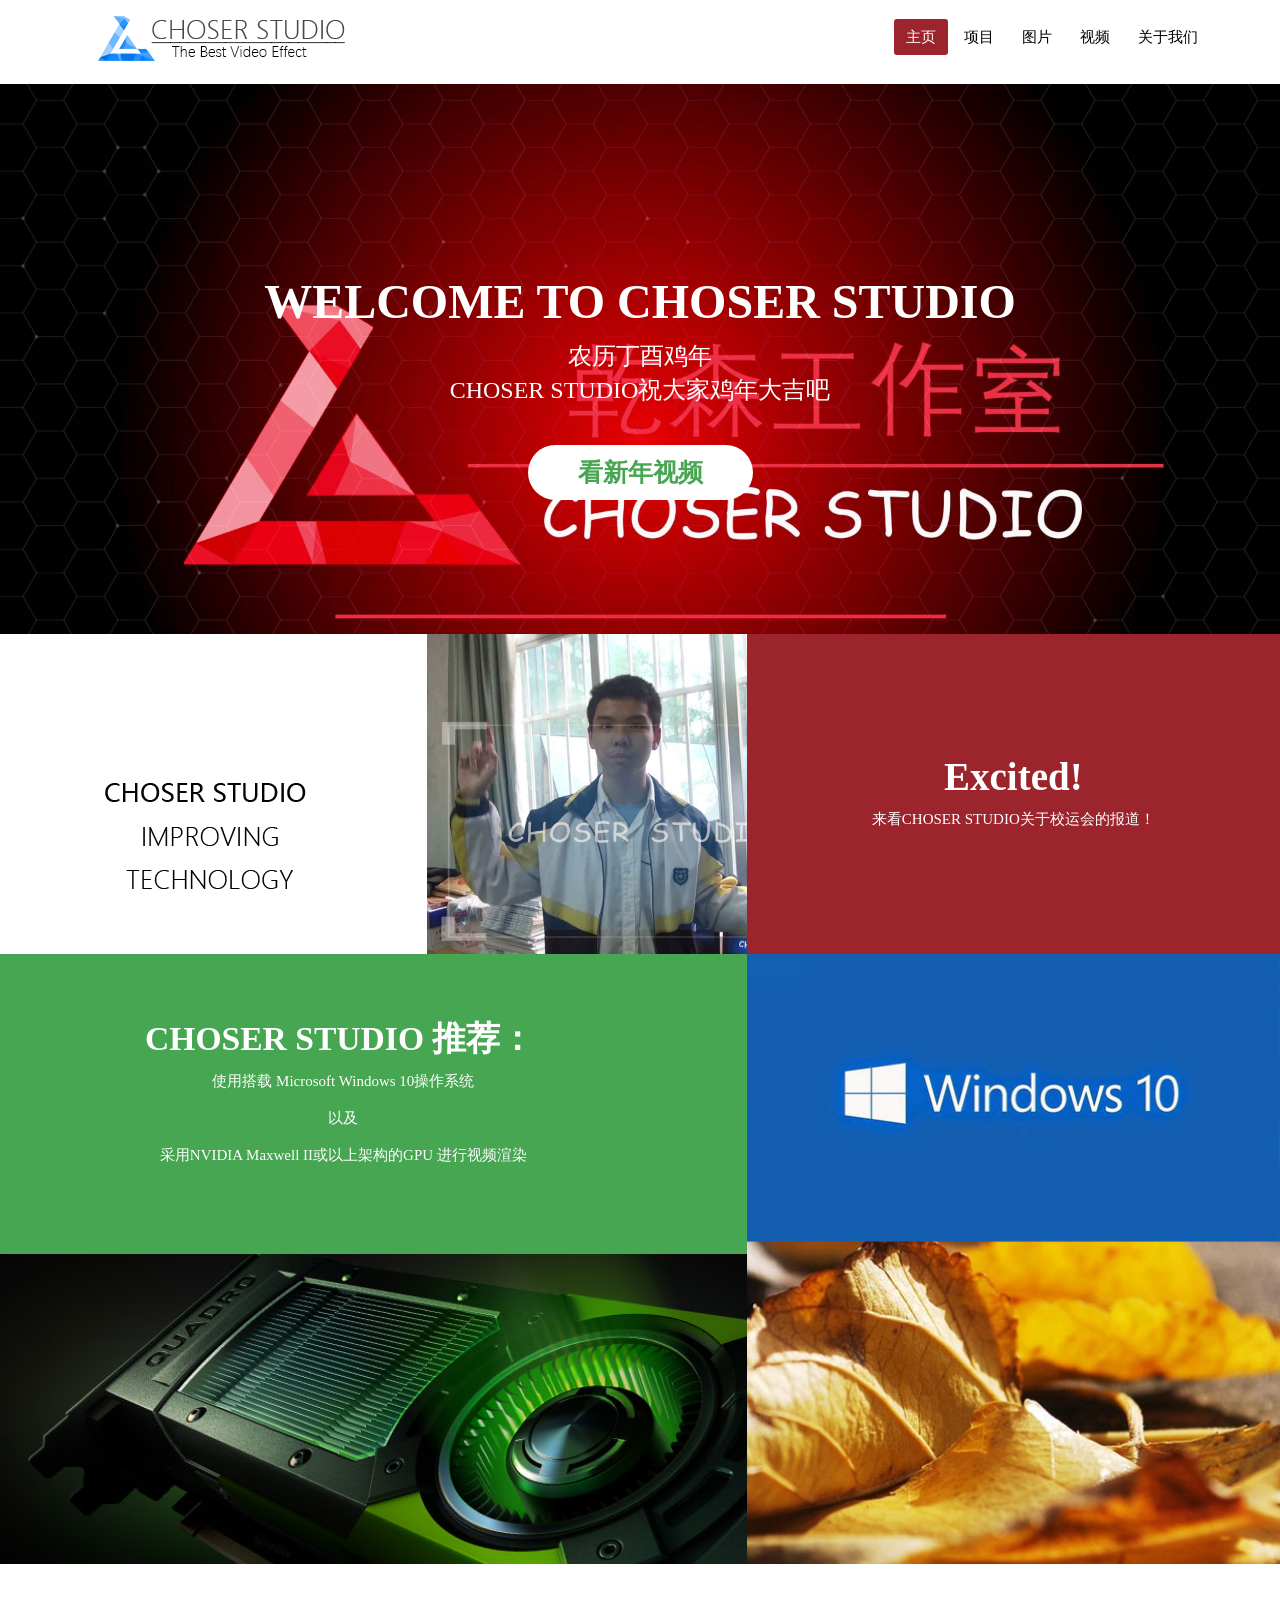
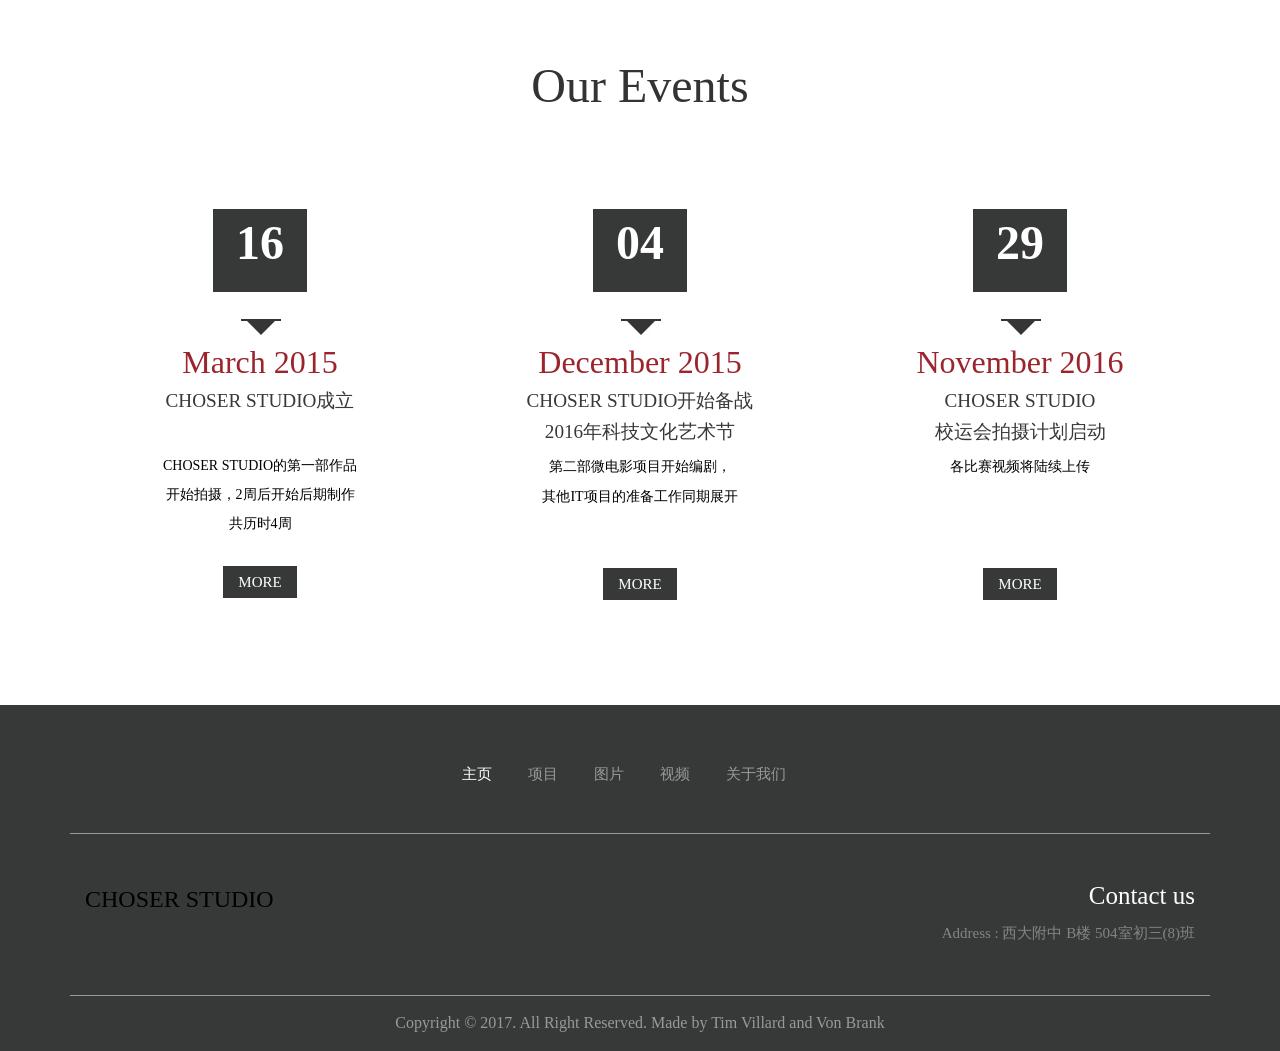
==== index.html @ 762338af "加入访问统计 呵呵站长统计" ====
<!DOCTYPE html>
<html>
<head>
<title>欢迎访问CHOSER STUDIO乾森工作室</title>
<link href="css/bootstrap.css" rel="stylesheet" type="text/css" media="all">
<link href="css/style.css" rel="stylesheet" type="text/css" media="all"/>
<script src="js/jquery.min.js"></script>
<meta name="viewport" content="width=device-width, initial-scale=1, maximum-scale=1">
<meta http-equiv="Content-Type" content="text/html; charset=utf-8" />
<script type="application/x-javascript"> addEventListener("load", function() { setTimeout(hideURLbar, 0); }, false); function hideURLbar(){ window.scrollTo(0,1); }>
</script>
<meta name="keywords" content="My Charity Responsive web template, Bootstrap Web Templates, Flat Web Templates, AndriodCompatible web template, Smartphone Compatible web template, free webdesigns for Nokia, Samsung, LG, SonyErricsson, Motorola web design" />
<script type="text/javascript" src="js/move-top.js"></script>
<script type="text/javascript" src="js/easing.js"></script>
	<script type="text/javascript">
			jQuery(document).ready(function($) {
				$(".scroll").click(function(event){		
					event.preventDefault();
					$('html,body').animate({scrollTop:$(this.hash).offset().top},1000);
				});
			});
	</script>
	<link rel="shortcut icon" href="images/LOGO_Min.ico"/>
</head>
<body>
<div class="mothergrid">
	<div class="container">
		<div class="header">
			<div class="logo">
		    <a href="index.html"> <img src="images/logo.png" alt=""/> </a> </div>
			<span class="menu"> <img src="images/icon.png" alt=""/></span>
			<div class="clear"> </div>
			<div class="navg">
				<ul class="res">
					<li><a class="active" href="index.html">主页</a></li>
					<li><a href="project.html">项目</a></li>
					<li><a href="gallery.html">图片</a></li>
                    <li><a href="Video1.html">视频</a></li>
                    <li><a href="about.html">关于我们</a></li>
				</ul>
				 <script>
			                                                      $( "span.menu").click(function() {
			                                                                                        $(  "ul.res" ).slideToggle("slow", function() {
			                                                                                         
			                                                                                         });
			                                                                                         });
		                                                     </script>
			</div>
		<div class="clearfix"> </div>
		</div>
	</div>
</div>
<div class="banner">
	<div class="container">
		<div class="banner-main">
			<h1>WELCOME TO CHOSER STUDIO</h1>
			<p>农历丁酉鸡年</p><p>CHOSER STUDIO祝大家鸡年大吉吧</p>
		 <div class="bwn">
			<a href="http://v.youku.com/v_show/id_XMjQ4ODMxNzY4OA==">看新年视频</a>
		</div>
		</div>
	</div>
</div>
<div class="section1">
       <div onClick="location.href='project.html#improve'">
	   <div class="col-md-4 below-coloum" style="display:inline">
	   	<a href="#"></a>
	   </div>
	   <div class="col-md-3 below-grace" style="display:inline">
	   </div>
       </div>
	   <span style="font-size: 36%"></span>	   <span style="font-size: 80%"></span>	   <span style="font-size: 80%"></span>	   <span style="font-size: 100%"></span>	
	   <div class="col-md-5 below-side" onClick="location.href='project.html#sport'">
		 <h2><a href="#">Excited!</a></h2>
			<p>来看CHOSER STUDIO关于校运会的报道！</p>
	   </div>
  <div class="clearfix"> </div>
</div>
<div class="section2">
	 <div class="col-md-7 below-left">
	 	  <div class="below-top">
	 		    <h2>CHOSER STUDIO 推荐：</h2>
	 		    <form>
	 		    	

	 		   </form>
 		    <p>使用搭载 Microsoft Windows 10操作系统</p>
	 		    <p> 以及 </p>
	 		    <p>采用NVIDIA Maxwell II或以上架构的GPU 进行视频渲染</p>
	 	  </div>
	 	  <div class="below-bottom">
	 	  </div>
	 		<div class="clearfix"> </div>
	 </div>
	 <div class="col-md-5 below-right">
	 </div>
	 <div class="clearfix"> </div>
</div>
<div class="news">
      <div class="container">
		    <div class="news-main">
				<div class="news-top">
					<h3>Our Events</h3>
				</div>
				<div class="news-bottom">
					<div class="col-md-4 new-left" onClick="location.href='project.html'">
					<div class="notch-b"><small>16</small></div>
				      <div class="notch-h"> </div>
                      <p>&nbsp;</p>
				      <h3>March 2015</h3>
				      <h4>CHOSER STUDIO成立 </h4>
				      <p>&nbsp;</p>
				      <p> CHOSER STUDIO的第一部作品</p>
				      <p>开始拍摄，2周后开始后期制作</p>
				      <p>共历时4周 </p>
					  <div class="button">
					   	   <a href="project.html">MORE</a>
					  </div>
				     <div class="clearfix"> </div>
					</div>
					<div class="col-md-4 new-left" onClick="location.href='project.html#2nd'">
						<div class="notch"><small>04</small></div>
					     <div class="notch-h"> </div>
                         <p>&nbsp;</p>
						<h3>December 2015</h3>
						<h4>CHOSER STUDIO开始备战</h4>
					  <h4>2016年科技文化艺术节</h4>
					  <p>第二部微电影项目开始编剧，</p>
					  <p>其他IT项目的准备工作同期展开</p>
					  <p>&nbsp;</p>
					  <div class="button">
					   	   <a href="project.html#2nd">MORE</a>
					   </div>
				     <div class="clearfix"> </div>
					</div>
					<div class="col-md-4 new-left" onClick="location.href='project.html#sport'">
						<div class="notch">
						   <small>29</small>
					    </div>
					    <div class="notch-h"> </div>
                        <p>&nbsp;</p>
						<h3>November 2016</h3>
						<h4>CHOSER STUDIO </h4>
					    <h4>校运会拍摄计划启动</h4>
						<p>各比赛视频将陆续上传</p>
						<p>&nbsp;</p>
						<p>&nbsp;</p>
						<div class="button">
					   	   <a href="project.html#sport">MORE</a>
					   </div>
					 <div class="clearfix"> </div>
				   </div>
				     <div class="clearfix"> </div>
				</div>
				<div class="clearfix"> </div>
		    </div>
	  </div>
</div>
<div class="footer">
	<div class="container">
		<div class="footer-main">
			<div class="footer-navg">
				<ul>
					<li><a class="active" href="index.html">主页</a></li>
					<li><a href="project.html">项目</a></li>
					<li><a href="gallery.html">图片</a></li>
					<li><a href="Video1.html">视频</a></li>
                    <li><a href="about.html">关于我们</a></li>
				</ul>
			</div>
			<div class="footer-top">
				<div class="col-md-4 footer-left">
                <p style="font-family: 'Microsoft YaHei UI Light'; font-size: 24px;">CHOSER STUDIO</p>
				</div>
				<div class="col-md-4 footer-middle">
				</div>
				<div class="col-md-4 footer-right">
					<h3>Contact us</h3>
					<p>Address : 西大附中 B楼 504室初三(8)班</p>
					<script type="text/javascript">var cnzz_protocol = (("https:" == document.location.protocol) ? " https://" : " http://");document.write(unescape("%3Cspan id='cnzz_stat_icon_1261353465'%3E%3C/span%3E%3Cscript src='" + cnzz_protocol + "s11.cnzz.com/z_stat.php%3Fid%3D1261353465%26show%3Dpic' type='text/javascript'%3E%3C/script%3E"));</script>
				</div>
			<div class="clearfix"> </div>
			</div>
			<div class="footer-bottom">
				<p>Copyright &copy; 2017. All Right Reserved. Made by Tim Villard and Von Brank</p>
			</div>
		<div class="clearfix"> </div>
			<script type="text/javascript">
										$(document).ready(function() {
											/*
											var defaults = {
									  			containerID: 'toTop', // fading element id
												containerHoverID: 'toTopHover', // fading element hover id
												scrollSpeed: 1200,
												easingType: 'linear' 
									 		};
											*/
											
											$().UItoTop({ easingType: 'easeOutQuart' });
											
										});
									</script>
						<a href="#" id="toTop" style="display: block;"> <span id="toTopHover" style="opacity: 1;"> </span></a>
		</div>
	</div>
</div>

</body>
</html>
---- css/style.css ----
h4, h5, h6,
h1, h2, h3 {margin-top: 0;}
ul, ol {margin: 0;}
p {
	margin: 0;
	font-family: "Microsoft YaHei UI Light";
	font-size: 25px;
}
html, body{
  font-family: 'Roboto Slab', serif;
   font-size: 100%;
   background:#fff; 
}
/*--header start here--*/
.header{
	padding:1em 0px;
}
.logo{
	float:left;
	cursor:pointer;
}
.navg{
	float: right;
	font-family: Microsoft YaHei UI Light;
}
.navg ul{
	list-style:none;
	padding:0px;
}
.navg ul li{
	display:inline-block;
	margin:10px 0px 0px 0px;
}
.navg ul li a{
	font-size:15px;
	font-weight:400;
	color: #000;
	padding:10px 12px;
	border-radius: 3px;
}
.navg ul li a:hover,.navg ul li a.active{
	color: #fff;
	text-decoration: none;
	background: #9B242D;
	padding: 10px 12px;
 transition: 0.5s all;
 -webkit-transition: 0.5s all;
 -moz-transition:  0.5s all;
 -o-transition:  0.5s all;
}
span.menu {
	display: none;
}
/*--header end here--*/
/*--banner style start here--*/
.banner{
	background:url(../images/banner.jpg);
	min-height:550px;
	background-size:cover;
	-webkit-background-size:cover;
	-moz-background-size:cover;
	-o-background-size:cover;
	-ms-background-size:cove
}
.banner-main {
	text-align: center;
	padding-top:12em;
}
.banner-main h1{
	font-size: 3em;
	font-weight: 700;
	color: #fff;
}
.banner-main p{
	font-size: 1.5em;
	font-weight: 300;
	color: #fff;
	font-family: "Microsoft YaHei UI Light";
}
.bwn{
	margin-top: 3em;
}
.bwn a {
	font-size: 25px;
	font-weight: 700;
	color: #46A651;
	padding: 14px 2em;
	border: none;
	background: #fff;
	border-radius: 30px;
	cursor: pointer;
}
.bwn a:hover{
	color: #fff;
	background: rgb(169, 77, 77);
	transition: 0.5s all;
	-webkit-transition: 0.5s all;
	-moz-transition: 0.5s all;
	-o-transition: 0.5s all;
}
/*--banner style end here--*/
/*--below start here--*/
.below-coloum{
	padding: 0;
}
.below-coloum a{
	min-height: 320px;
	padding: 0px;
	background: url(../images/grid-n.png)no-repeat 4em 7.5em #FFFFFF;
	display: block;
}
.below-grace {
	padding: 0px;
	min-height:320px;
	background:url(../images/grace.jpg)no-repeat;
	background-size:cover;
	-webkit-background-size:cover;
	-o-background-size:cover;
	-moz-background-size:cover;
	-ms-background-size:cover;
}
.below-grace img {
	width: 100%;
}
.below-side{
	background-color:#9B242D;
	min-height:320px;
	text-align: center;
	padding: 122px 0px;
	cursor: pointer;
}
.below-side h2 a{
	font-size: 1.3em;
	font-weight: 700;
	color: #fff;
	margin:0px;
}
.below-side h2 a:hover{
	text-decoration:none;
}
.below-side p {
	font-size: 15px;
	font-weight: 400;
	color: #fff;
}
.below-top{
	background-color:#46A651;
	min-height:300px;
	text-align: right;
}
.below-top h2 {
	font-size: 2.1em;
	font-weight: 700;
	color: #fff;
	padding: 2em 2em 0em 0em;
	text-align: center;
}
form {
	margin: 0em 4em 0em 0em;
}
.below-top p {
	font-size: 15px;
	font-weight: 400;
	color: #fff;
	margin: 10px 4em 0em 0em;
	line-height: 1.8em;
	text-align: center;
}
.below-top input[type="text"] {
	padding: 8px;
	width: 40%;
	font-size: 17px;
	font-weight: 700;
	color: #999;
	outline: none;
}
.below-top input[type="submit"] {
	padding:11px;
	width: 15%;
	font-size: 16px;
	font-weight: 400;
	color: #fff;
	background: #348E3E;
	outline: none;
	border: none;
	cursor: pointer;
	margin-left: -5px;
}
.below-top input[type="submit"]:hover {
     background: rgba(255, 215, 0, 0.92);
     color:#000;
     transition: 0.5s all;
 -webkit-transition: 0.5s all;
 -moz-transition:  0.5s all;
 -o-transition:  0.5s all;
}
.below-bottom{
	background: url(../images/QM6000.jpg)no-repeat;
	min-height: 310px;
	background-size: cover;
	-webkit-background-size: cover;
	-o-background-size: cover;
	-moz-background-size: cover;
	-ms-background-size: cover;
}
.below-left{
	padding:0px;
}
.below-right{
	padding:0px;
}
.below-right{
	min-height: 610px;
	background-size: cover;
	-webkit-background-size: cover;
	-o-background-size: cover;
	-moz-background-size: cover;
	-ms-background-size: cover;
	background-image: url(../images/leaf.jpg);
}
.bg p {
	padding-top: 16px;
	color: #fff;
	font-size: 15px;
	font-weight: 300;
}
.bg {
	background: #3B5997;
	width: 62%;
	padding: 100px 111px;
	margin-top: 18.7em;
	text-align: center;
	height: 311px;
    cursor:pointer;
}
.bg:hover{
	background:#5679C1;
	transition: 0.5s all;
 -webkit-transition: 0.5s all;
 -moz-transition:  0.5s all;
 -o-transition:  0.5s all;
}
/*--below end start here--*/
/*--news start here--*/
.news {
	padding: 6em 0px;
}
small {
	font-size: 3em;
	font-weight: 700;
	background: #373838;
	color: #fff;
	padding: 23px;
}
small:hover {
	background:#9B242D;
	transition: 0.5s all;
 -webkit-transition: 0.5s all;
 -moz-transition:  0.5s all;
 -o-transition:  0.5s all;
}
.notch-h{
	background:url(../images/arrow.png) no-repeat 0px 0px;
	position: absolute;
	width:40px;
	height:19px;
	top: 27.5%;
	left: 45%;
	display: block;
}
.new-left:hover div.notch-h{
	background:url(../images/arrow1.png)no-repeat 0px 0px;
	position: absolute;
	width:40px;
	height:19px;
	top: 27.4%;
	left: 45.7%;
	display: block;
	
}
.copyrights{text-indent:-9999px;height:0;line-height:0;font-size:0;overflow:hidden;}
.new-left:hover .button a{
	background: #9B242D;
	text-decoration: none;
	left: 0px;
	top: 0px;
	right: 0px;
	bottom: 0px;
}
.new-left:hover small{
	background:#9B242D;
	text-decoration:none;
}
small.brown {
	font-size: 3em;
	font-weight: 700;
	background: #9B242D;
	color: #fff;
	padding: 23px;
}
.new-left:hover .button-b a{
	background: #373838;
	bottom: 20px;
	font-size: 15px;
}
.new-left:hover small.brown{
	background:#373838;
}
.notch-b-h{
	background:url(../images/arrow1.png) no-repeat 0px 0px;
	position: absolute;
	width:40px;
	height:19px;
	top: 27.4%;
	left: 45.7%;
	display: block;
}
.new-left:hover div.notch-b-h{
	background: url(../images/arrow.png)no-repeat 0px 0px;
	position: absolute;
	width: 40px;
	height: 19px;
	top: 27.5%;
	left: 45%;
	display: block;
	
}
.notch{
	position:relative;
}
.news-top h3 {
	font-size: 3em;
	font-weight: 300;
	text-align: center;
	margin-bottom: 2em;
}
.new-left {
	text-align: center;
	height: 400px;
}
.new-left h3 {
	font-size: 2em;
	font-weight: 400;
	color: #9B242D;
	margin-top:1.2em;
}
.new-left h4 {
	font-size: 1.2em;
	font-weight: 400;
	color: #373838;
}
.new-left p {
	font-size: 14px;
	font-weight: 400;
	color: #000;
	line-height: 2.1em;
}
.button {
	margin: 2em 0em 0em 0em;
}
.button-b{
	margin: 2em 0em 0em 0em;
}
.button-b a {
	font-size: 15px;
	font-weight: 300;
	background: #9B242D;
	color: #fff;
	padding: 8px 15px;
	text-decoration: none;
}
.button a {
	font-size: 15px;
	font-weight: 300;
	background: #373838;
	color: #fff;
	padding: 8px 15px;
}
/*--news end here--*/
/*--footer start here--*/
.footer-left h3 a{
	text-decoration :none;
	font-size:1em;
	color: #fff;
}
.footer{
	background:#373838;
}
.footer-navg {
	text-align: center;
	padding: 3em 0px;
	border-bottom: 1px solid #999;
	font-family: Microsoft YaHei UI Light;
}
.footer-navg ul{
	list-style:none;
	padding:0px;
}
.footer-navg ul li{
	display:inline-block;
	margin:10px 2em 0px 0px;
}
.footer-navg ul li a{
	font-size: 15px;
	font-weight: 400;
	color: #999;
}
.footer-navg ul li a:hover,.footer-navg ul li a.active{
	color: #fff;
	text-decoration: none;
	border-radius: 3px;
 transition: 0.5s all;
 -webkit-transition: 0.5s all;
 -moz-transition:  0.5s all;
 -o-transition:  0.5s all;
}
.footer-left h3 a {
	margin:0;
}
.footer-left h3 {
	font-size: 1em;
	font-weight: 400;
	color: #fff;
}
.footer-left span{
	background:url(../images/sprit.png)no-repeat;
	width:32px;
	height:32px;
	display: inline-block;
	cursor:pointer;
	margin-right:7px;
}
.footer-left ul {
	padding: 0px;
	list-style: none;
}
.footer-left ul li {
	display: inline-block;
}
.footer-left ul li a span.a{
	background-position:0px 0px;
	 opacity: 0.4;
      filter: alpha(opacity=40); 
}
.footer-left ul li a span.b {
	background-position: -34px 0px;
	 opacity: 0.4;
     filter: alpha(opacity=40); 
}
.footer-left ul li a span.c {
	background-position: -68px 0px;
	 opacity: 0.4;
     filter: alpha(opacity=40); 
}
.footer-left span.a:hover{
	background-position:0px 0px;
	  opacity: 1.0;
      filter: alpha(opacity=100); 
      transition: all 0.3s ease; 
     -webkit-transition: all 0.3s ease;
     -moz-transition: all 0.3s ease;
     -o-transition: all 0.3s ease;
}
.footer-left ul li a span.b:hover{
	background-position: -34px 0px;
	  opacity: 1.0;
      filter: alpha(opacity=100); 
      transition: all 0.3s ease; 
      -webkit-transition: all 0.3s ease;
      -moz-transition: all 0.3s ease;
      -o-transition: all 0.3s ease;
}
.footer-left ul li a span.c:hover{
	background-position: -68px 0px;
	  opacity: 1.0;
     filter: alpha(opacity=100); 
     transition: all 0.3s ease; 
    -webkit-transition: all 0.3s ease;
    -moz-transition: all 0.3s ease;
    -o-transition: all 0.3s ease;
}
.footer-top {
	padding: 3em 0px;
	border-bottom: 1px solid #999;
}
.footer-middle input[type="text"] {
	font-size: 15px;
	font-weight: 400;
	color: #999;
	padding: 8px 15px;
	width: 60%;
	outline: none;
	border: none;
	background:#494949;
}
.footer-middle input[type="submit"] {
	font-size: 15px;
	font-weight: 400;
	padding: 8px;
	background: #9B242D;
	color: #fff;
	outline: none;
	border: none;
	width:30%;
	margin-left: -4px;
	cursor:pointer;
	border-radius: 0px 3px 3px 0px;
}
.footer-middle input[type="submit"]:hover{
	 background:#999;
	  transition: all 0.3s ease; 
    -webkit-transition: all 0.3s ease;
    -moz-transition: all 0.3s ease;
    -o-transition: all 0.3s ease;
}
.footer-middle h3 {
	font-size: 1em;
	font-weight: 400;
	color: #fff;
}
.footer-right h3 {
	font-size: 25px;
	font-weight: 400;
	color: #fff;
}
.footer-right{
	text-align:right;
}
.footer-right p {
	font-size: 15px;
	font-weight: 400;
	color: #848484;
	line-height:1.8em;
}
.footer-bottom p {
	font-size: 1em;
	font-weight: 400;
	color: #999;
	text-align: center;
	padding: 1em 0px;
}
.footer-bottom p a{
	font-size:1em;
	font-weight:400;
	color:#9B242D;
}
.footer-bottom p a:hover{
    text-decoration:none;
	color:#999;
	 transition: all 0.3s ease; 
    -webkit-transition: all 0.3s ease;
    -moz-transition: all 0.3s ease;
    -o-transition: all 0.3s ease;
}
/*--/footer end here--*/
/*--home page style end here--*/
/*--about style start here--*/
.about {
	background: rgba(153, 153, 153, 0.05);
}
.about {
	padding: 3em 0px;
}
.about-grid {
	margin: 3em 0px;
}
.about-top h3 {
	text-align: center;
	font-size: 2em;
	font-weight: 400;
	color: #999;
}
.about-left{
	padding: 0px;
}
.about-left h4 {
	font-size: 1.5em;
	color: #000;
	font-weight: 400;
	margin-bottom: 1em;
}
.about-left p {
	font-size: 14px;
	font-weight: 400;
	color: #000;
	width: 90%;
	line-height: 1.8em;
}
.about-left ul {
     list-style:none;
	 padding: 2em 0px;
}
.about-left ul li {
	margin: 10px 0px;
}
.about-left ul.anc-left li a{
	font-size: 13px;
	font-weight: 400;
	color: #000;
	text-decoration:none;
	background: url(../images/aro.png)no-repeat 0px 2px;
	padding: 0px 0px 0px 20px;
}
.about-left ul.anc-left li a:hover{
	color:#9B242D;
	text-decoration:none;
	 transition: all 0.3s ease; 
    -webkit-transition: all 0.3s ease;
    -moz-transition: all 0.3s ease;
    -o-transition: all 0.3s ease;
}
.about-right h3 {
	font-size: 1.5em;
	font-weight: 400;
	color: #000;
}
.about-bottom p {
	font-size: 13px;
	font-weight: 400;
	color: #999;
	line-height: 1.8em;
	margin: 0px 0px 20px 0px;
}
.about-bottom {
	position: relative;
	padding: 0px 0px 0px 35px;
}
span.m {
	background: url(../images/b.png)no-repeat;
	width: 64px;
	height: 64px;
	display: block;
	position: absolute;
	top: -13px;
	left: -20px;
}
.aboutus-left p {
	font-size: 14px;
	font-weight: 400;
	color: #000;
	line-height: 1.8em;
}
.aboutus-main h3 {
	font-size: 1.8em;
	font-weight: 400;
	color: brown;
	margin-bottom: 1em;
	text-align: center;
}
.aboutus-left img {
	border: 4px solid brown;
	border-radius: 50%;
}
.aboutus-left h4 {
	font-size: 1.2em;
	font-weight: 400;
	color: brown;
	margin: 10px 0px;
}
.aboutus-left h5 {
	font-size: 14px;
	font-weight: 400;
	color: #777;
}
/*--about style end here--*/
/*--project style start here--*/
.projects {
	min-height: 700px;
	text-align:center;
}
.projects-main {
	padding-top: 14em;
}
.projects-main h4 {
	font-size: 8em;
	font-weight: 400;
	color: #9b242d;
	margin-bottom: 0.5em;
}
.projects-main h3 {
	font-size: 1.7em;
	font-weight: 400;
	color: #999;
}
.projects-main a{
	font-size: 1.2em;
	font-weight: 400;
	color: #fff;
	background: #999;
	padding: 7px 15px;
}
.projects-main a:hover{
	background:#9b242d;
	text-decoration:none;
	 transition: all 0.3s ease; 
    -webkit-transition: all 0.3s ease;
    -moz-transition: all 0.3s ease;
    -o-transition: all 0.3s ease;
}
/*project style end here--*/
/*--blog style start here--*/
.blog {
	padding: 3em 0px;
	background: rgba(153, 153, 153, 0.07);
}
.blog-top{
	text-align:center;
}
.blog-top h3 {
	font-size: 2em;
	font-weight: 400;
	color: #999;
	margin-bottom:2em;
}
.grid-left {
	float: left;
	width: 10%;
	border: 1px solid #000;
	padding: 10px 22px;
}
ul.blog-list {
	padding: 0px;
	list-style: none;
}
ul.blog-list li{
	display:inline-block;
	margin-right: 12px;
}
ul.blog-list li a{
    font-size:13px;
    font-weight:400;
    color:#9b242d;
}
ul.blog-list li a:hover{
	text-decoration:none;
	color:#999;
	 transition: all 0.3s ease; 
    -webkit-transition: all 0.3s ease;
    -moz-transition: all 0.3s ease;
    -o-transition: all 0.3s ease;
}
.grid-left span.e{
	background:url(../images/text.png)no-repeat;
	width:32px;
	height:32px;
	display:block;
}
.grid-left h3{
	font-size:1.5em;
	font-weight:400;
	color:#9b242d;
	margin: 7px 0px 2px 4px;
}
.grid-right{
	float:right;
	width:85%;
}
.grid-right span.mike {
	background: url(../images/per.png)no-repeat;
	width: 16px;
	height: 16px;
	display: inline-block;
	margin: 0px 3px -3px 0px;
}
.grid-right span.box {
	background: url(../images/box.png)no-repeat;
	width: 16px;
	height: 16px;
	display: inline-block;
	margin: 0px 3px -3px 0px;
}
.grid-right span.comm {
	background: url(../images/unl.png)no-repeat;
	width: 16px;
	height: 16px;
	display: inline-block;
	margin: 0px 3px -3px 0px;
}
.grid-right p {
	font-size: 14px;
	font-weight: 400;
	margin: 12px 0px 1.5em 0px;
	line-height: 1.8em;
}
.grid-right a.bwn {
	font-size: 15px;
	font-weight: 400;
	border: none;
	padding: 10px 18px;
	background: #373838;
	color: #fff;
	cursor:pointer;
}
.grid-right a.bwn:hover {
	text-decoration:none;
	color:#fff;
	background:#9b242d;
	 transition: all 0.3s ease; 
    -webkit-transition: all 0.3s ease;
    -moz-transition: all 0.3s ease;
    -o-transition: all 0.3s ease;
}
.grid-left span.f{
	background:url(../images/ima.png)no-repeat;
	width:32px;
	height:32px;
	display:block;
}
.blog-section {
	margin: 4em 0px;
}
.blog-right h3 {
	font-size: 1.2em;
	font-weight: 400;
	color: #9b242d;
	margin: 2em 0px;
}
ul.blog-rig-list {
	list-style: none;
	border: 1px solid #000;
	padding: 14px 34px 24px 34px;
}
ul.blog-rig-list li {
	margin: 0px 0px 5px 0px;
	border-bottom:1px solid #ccc;
	text-align:center; 
}
ul.blog-rig-list li a{
	font-size:13px;
	font-weight:400;
	text-decoration:none;
	padding:10px 0px;
	display:block;
}
ul.blog-rig-list li a:hover {
    text-decoration:none;
    color:#9b242d;
     transition: all 0.3s ease; 
    -webkit-transition: all 0.3s ease;
    -moz-transition: all 0.3s ease;
    -o-transition: all 0.3s ease;
}
ul.popular {
	padding: 0px;
	list-style: none;
}
ul.popular li {
	border: 1px solid #ccc;
	margin: 0px 0px 15px 0px;
	padding: 10px 32px;
}
ul.popular li a {
	font-size: 15px;
	font-weight: 400;
	color: #000;
	 text-decoration:none;
}
ul.popular li a:hover {
	color:#9b242d;
	text-decoration:none;
	  transition: all 0.3s ease; 
    -webkit-transition: all 0.3s ease;
    -moz-transition: all 0.3s ease;
    -o-transition: all 0.3s ease;
}
span.g {
	background: url(../images/ey.png)no-repeat;
	width: 10px;
	height: 11px;
	display: inline-block;
	margin-right: 3px;
}
span.h {
	background: url(../images/person.png)no-repeat;
	width: 10px;
	height: 11px;
	display: inline-block;
	margin: 0px 3px 0px 13px;
}
.popular li h5 {
	font-size: 16px;
	font-weight: 400;
	color: #000;
}
ul.popular-tag {
	padding: 0px;
	list-style: none;
}
ul.popular-tag li {
	margin:0px 10px 1.5em 0px;
	display: inline-block;
}
ul.popular-tag li a {
	font-size: 14px;
	font-weight: 400;
	background: #000;
	color: #fff;
	padding: 9px 13px;
	 text-decoration:none;
}
ul.popular-tag li a:hover {
	color: #fff;
	background: #9b242d;
	text-decoration: none;
	transition: all 0.3s ease; 
    -webkit-transition: all 0.3s ease;
    -moz-transition: all 0.3s ease;
    -o-transition: all 0.3s ease;
}
.subscribe {
	border: 1px solid #ccc;
	padding: 1em 1.5em;
}
.subscribe input[type="text"] {
	font-size: 12px;
	padding: 10px;
	margin-bottom: 10px;
	outline: none;
	color: #999;
	width:80%
}
.subscribe input[type="submit"] {
	font-size: 14px;
	font-weight: 400;
	padding: 10px 44px;
	color: #fff;
	background: #9b242d;
	border: none;
	outline: none;
	cursor: pointer;
}
.subscribe input[type="submit"]:hover {
	background:#000;
	color:#fff;
	text-decoration:none;
	  transition: all 0.3s ease; 
      -webkit-transition: all 0.3s ease;
      -moz-transition: all 0.3s ease;
      -o-transition: all 0.3s ease;
}
.sear {
	width: 100%;
	background: #fff;
	border: 1px solid #ccc;
	padding: 9px;
}
.sear input[type="text"] {
	font-size: 14px;
	font-weight: 400;
	color: #999;
	width: 81%;
	border:none;
	outline: none;
}
.sear input[type="submit"] {
	vertical-align: bottom;
	width:10%;
	border: none;
	outline: none;
	background: url(../images/sea.png)no-repeat 6px 0px;
}
.blog-grid {
	margin-top: 2em;
}
.grid {
	margin-top: 2em;
}
.grid-right h3{
	font-size: 1.5em;
	font-weight: 400;
	color: #000;
}
.subscribe p{
	font-size: 15px;
	font-weight: 400;
	color: #000;
	margin-bottom: 10px;
}
.blog-right {
	padding: 5px 0px 0px 5em;
}
.blog-left img {
	width: 100%;
}
ul.p_n-list {
	list-style: none;
	padding: 0px;
	text-align: center;
}
ul.p_n-list li {
	display: inline-block;
	margin: 0px 1em 0px 0px;
}
ul.p_n-list li a {
	font-size: 1em;
	font-weight: 400;
	color: #fff;
	background: #9B242D;
	padding: 10px 1em;
}
ul.p_n-list li a:hover{
	color:#fff;
	background:#373838;
	text-decoration:none;
	transition: all 0.3s ease; 
    -webkit-transition: all 0.3s ease;
    -moz-transition: all 0.3s ease;
    -o-transition: all 0.3s ease;
}
/*--blog style end here--*/
/*--single page start here--*/
.blog-para p{
	font-size: 15px;
	font-weight: 400;
	color: #000;
	line-height: 1.8em;
	margin: 0px 0px 1em 0px;
}
.blog-contact {
	margin: 2em 0px 0px 0px;
}
.blog-contact h3 {
	font-size: 1.4em;
	font-weight: 500;
	color: #9B242D;
}
.blog-contact p {
	font-size: 15px;
	font-weight: 400;
	color: #000;
	line-height: 1.8em;
	margin: 15px 0px;
}
.blog-contact  input[type="text"] {
	font-size: 15px;
	font-weight: 400;
	color: #000;
	padding: 10px;
	width: 40%;
	outline: none;
	border: 1px solid #ccc;
	-webkit-appearance: none;
	margin: 0px 0px 10px 0px;
}
.blog-contact  textarea {
	font-size: 15px;
	font-weight: 400;
	color: #000;
	padding: 10px;
	width: 80.5%;
	height: 10em;
	border: 1px solid #ccc;
	-webkit-appearance: none;
	outline: none;
	resize: none;
}
.blog-contact  input[type="submit"] {
	font-size: 15px;
	font-weight: 500;
	color: #fff;
	background: #9b2a2d;
	padding: 10px;
	border: none;
	outline: none;
	-webkit-appearance: none;
	margin: 2em 0px 0px 0px;
}
.blog-contact  input[type="submit"]:hover{
	color:#fff;
	background:#000;
	 transition: all 0.3s ease; 
      -webkit-transition: all 0.3s ease;
      -moz-transition: all 0.3s ease;
      -o-transition: all 0.3s ease;
}
/*--single page end here--*/
/*--event style start here--*/

.event-head h3 {
	font-size: 1.8em;
	font-weight: 400;
	color: #999;
	text-align:center;
	margin-bottom:1em;
}
.events {
	padding: 3em 0px;
}
.event-top {
	margin-bottom: 1em;
}
.event-top p {
	font-size: 14px;
	font-weight: 400;
	line-height: 1.8em;
	margin: 10px 0px 0px 0px;
	color: #000000;
}
.e-left h4 {
	font-size: 1.5em;
	font-weight: 400;
	color: #000;
	margin: 0.5em 0px;
}
.e-right {
	padding: 0px;
}
.e-right h3 {
	font-size: 1.5em;
	font-weight: 400;
	color: #9b242d;
	margin: 1em 0px;
}
.event-icon span {
	background: url(../images/sprit.png)no-repeat;
	width: 32px;
	height: 32px;
	display: inline-block;
	margin: 1.5em 4px 0px 0px;
	cursor: pointer;
}
.event-icon ul {
padding: 0px;
list-style: none;
}
.event-icon ul li{
	display: inline-block;
}
span.s{
	background-position: 0px 0px;
	opacity: 0.4;
      filter: alpha(opacity=40); 
}
span.t {
	background-position: -34px 0px;
	opacity: 0.4;
      filter: alpha(opacity=40); 
}
span.u {
	background-position: -67px 0px;
	opacity: 0.4;
      filter: alpha(opacity=40); 
}
span.s:hover{
	background-position: 0px 0px;
	opacity: 1.0;
      filter: alpha(opacity=100); 
      transition: all 0.3s ease; 
      -webkit-transition: all 0.3s ease;
      -moz-transition: all 0.3s ease;
      -o-transition: all 0.3s ease;
}
span.t:hover{
	background-position: -34px 0px;
	opacity: 1.0;
      filter: alpha(opacity=100); 
      transition: all 0.3s ease; 
      -webkit-transition: all 0.3s ease;
      -moz-transition: all 0.3s ease;
      -o-transition: all 0.3s ease;
}
span.u:hover{
	background-position: -67px 0px;
	opacity: 1.0;
      filter: alpha(opacity=100); 
      transition: all 0.3s ease; 
      -webkit-transition: all 0.3s ease;
      -moz-transition: all 0.3s ease;
      -o-transition: all 0.3s ease;
}
/*--event style end here--*/
/*--gallery style state here--*/
.gallery{
	padding:2em 0px;
	background: rgba(153, 153, 153, 0.04);
}
.gallery h3 {
	font-size: 2.5em;
	font-weight: 400;
	color: #999;
	text-align: center;
}
.services_top{
	padding:2em 2em;
}
.col_1_of_portfolio:first-child {
	margin-left: 0;
}
.col_1_of_portfolio{
	display: block;
	float: left;
	margin: 1% 0 1% 2.6%;
}
.span_1_of_portfolio{
	width:31.6%;
}
.view-first h3{
	color: #555;
	padding: 1em 0;
	margin-bottom: 0;
	font-size: 1em;
	text-transform: uppercase;
}
.view {
   /*--width:290px;
   height:350px;--*/
   float: left;
   overflow: hidden;
   position: relative;
   text-align: center;
   cursor: default;
}
.view .mask,.view .content {
  width: 348px;
	height: 232px;
	overflow: hidden;
	position: absolute;
	top: 0;
	left: 0;
	cursor: pointer;
}
.view img {
   display: block;
   position: relative;
}
.info {
   display: inline-block;
   text-decoration: none;
   padding: 7px 14px;
   margin-top: 4em;
   color: #fff;
   text-transform: uppercase;
 }
.info: hover {
   -webkit-box-shadow: 0 0 5px #000;
   -moz-box-shadow: 0 0 5px #000;
   box-shadow: 0 0 5px #000;
}
.view-first img {
   -webkit-transition: all 0.2s linear;
   -moz-transition: all 0.2s linear;
   -o-transition: all 0.2s linear;
   -ms-transition: all 0.2s linear;
   transition: all 0.2s linear;
}
.view-first .mask {
   -ms-filter: "progid: DXImageTransform.Microsoft.Alpha(Opacity=0)";
   filter: alpha(opacity=0);
   opacity: 0;
   background-color:rgba(98, 187, 247, 0.29);
   -webkit-transition: all 0.4s ease-in-out;
   -moz-transition: all 0.4s ease-in-out;
   -o-transition: all 0.4s ease-in-out;
   -ms-transition: all 0.4s ease-in-out;
   transition: all 0.4s ease-in-out;
}
.view-first h2 {
   -webkit-transform: translateY(-100px);
   -moz-transform: translateY(-100px);
   -o-transform: translateY(-100px);
   -ms-transform: translateY(-100px);
   transform: translateY(-100px);
   -ms-filter: "progid: DXImageTransform.Microsoft.Alpha(Opacity=0)";
   filter: alpha(opacity=0);
   opacity: 0;
   -webkit-transition: all 0.2s ease-in-out;
   -moz-transition: all 0.2s ease-in-out;
   -o-transition: all 0.2s ease-in-out;
   -ms-transition: all 0.2s ease-in-out;
   transition: all 0.2s ease-in-out;
}
.view-first p {
   -webkit-transform: translateY(100px);
   -moz-transform: translateY(100px);
   -o-transform: translateY(100px);
   -ms-transform: translateY(100px);
   transform: translateY(100px);
   -ms-filter: "progid: DXImageTransform.Microsoft.Alpha(Opacity=0)";
   filter: alpha(opacity=0);
   opacity: 0;
   -webkit-transition: all 0.2s linear;
   -moz-transition: all 0.2s linear;
   -o-transition: all 0.2s linear;
   -ms-transition: all 0.2s linear;
   transition: all 0.2s linear;
}
.view-first:hover img {
   -webkit-transform: scale(1.1,1.1);
   -moz-transform: scale(1.1,1.1);
   -o-transform: scale(1.1,1.1);
   -ms-transform: scale(1.1,1.1);
   transform: scale(1.1,1.1);
}
.view-first a.info {
   -ms-filter: "progid: DXImageTransform.Microsoft.Alpha(Opacity=0)";
   filter: alpha(opacity=0);
   opacity: 0;
   -webkit-transition: all 0.2s ease-in-out;
   -moz-transition: all 0.2s ease-in-out;
   -o-transition: all 0.2s ease-in-out;
   -ms-transition: all 0.2s ease-in-out;
   transition: all 0.2s ease-in-out;
}
.view-first:hover .mask {
   -ms-filter: "progid: DXImageTransform.Microsoft.Alpha(Opacity=100)";
   filter: alpha(opacity=100);
   opacity: 1;
}
.view-first:hover h2,
.view-first:hover p,
.view-first:hover a.info {
   -ms-filter: "progid: DXImageTransform.Microsoft.Alpha(Opacity=100)";
   filter: alpha(opacity=100);
   opacity: 1;
   -webkit-transform: translateY(0px);
   -moz-transform: translateY(0px);
   -o-transform: translateY(0px);
   -ms-transform: translateY(0px);
   transform: translateY(0px);
}
.view-first:hover p {
   -webkit-transition-delay: 0.1s;
   -moz-transition-delay: 0.1s;
   -o-transition-delay: 0.1s;
   -ms-transition-delay: 0.1s;
   transition-delay: 0.1s;
}
.span_1_of_projects img{
	display:block;
}
/*--gallery end here--*/
/*--contact  style start here--*/
.contact {
	padding: 2em 0px;
}
.contact-main h3 {
	font-size: 2em;
	text-align: center;
	margin-bottom: 1em;
	color: #999;
}
.contact-main p{
	font-size: 14px;
	font-weight: 400;
	width: 82%;
	text-align: center;
	margin: 0 auto;
	color: #000;
	line-height: 1.8em;
}
.get {
	padding: 3em 0px;
}
.get-main h3 {
	font-size: 3em;
	font-weight: 400;
	margin-bottom: 1em;
	color: brown;
}
.get-left input[type="text"] {
 	width: 95%;
 	outline:none;
 	margin-bottom: 10px;
 	padding: 8px;
}
.get-left input[type="submit"] {
	width: 21%;
	padding: 10px 15px;
	background: brown;
	border: none;
	font-size:15px;
	font-weight:400;
	color: #fff;
	outline:none;
	cursor: pointer;
	margin-top: 10px;
}
.get-left input[type="submit"]:hover{
	background:#777;
	color:#fff;
	  transition: all 0.3s ease; 
      -webkit-transition: all 0.3s ease;
      -moz-transition: all 0.3s ease;
      -o-transition: all 0.3s ease;
}
.get-right textarea {
	width: 86%;
	height: 12em;
	outline: none;
	resize: none;
	padding: 10px;
}
.get-left p {
	font-size: 15px;
	font-weight: 400;
	color: #9B242D;
	margin-bottom: 5px;
}
.get-right h4 {
	font-size: 16px;
	font-weight: 400;
	color: #9b242d;
	margin-bottom:5px;
}
.get-right h3 {
	font-size: 1.3em;
	font-weight: 400;
	color: brown;
	margin: 10px 0px;
}
.get-right p {
	font-size: 14px;
	font-weight: 400;
	color: #777;
	line-height: 1.8em;
}
.map iframe{
	 width:100%;
	 height:400px;
	 margin-bottom:10px;
}
#toTop {
	display:none;
	text-decoration: none;
	position: fixed;
	bottom: 0px;
	right: 10px;
	overflow: hidden;
	width: 48px;
	height: 48px;
	border: none;
	text-indent: 100%;
	background-size: 35px;
	background: url(../images/scroll.png) no-repeat 0px 0px;
}
/*--contact end here
 /*--media quiries start here--*/
@media(max-width:1280px){
	
}
@media(max-width:1024px){
.below-top input[type="submit"] {
	width: 20%;
}
.below-coloum {
	background: url(../images/grid-n.png)no-repeat 2em 7.5em #F1EFEC;
}	
.bg {
	width: 71%;
}
span.sear input[type="text"] {
	width: 70%;
}
.subscribe input[type="text"] {
	font-size: 11px;
	padding: 10px 6px;
	width: 96%;
}
.subscribe input[type="submit"] {
	font-size: 13px;
	padding: 11px 35px;
}
.blog-left img {
	width: 100%;
}
.blog-section{
	width:100%;
}
.blog-right h3 {
	font-size: 1em;
}
.e-left img {
	width: 100%;
}
.e-right h3 {
	margin: 0.5em 0px 0px 0px;
}
.event-icon span {
	margin: 0.7em 4px 0px 0px;
}
.notch-h {
	top: 25.5%;
	left: 44%;
}
.new-left:hover div.notch-h {
	top: 25.4%;
	left: 44.7%;
}
.notch-b-h {
	top: 25.4%;
	left: 44.6%;
}
.new-left:hover div.notch-b-h {
	top: 25.5%;
	left: 44%;
}
.sear input[type="submit"] {
	width: 15%;
}
.below-coloum a {
	background: url(../images/grid-n.png)no-repeat 2em 7.5em #F1EFEC;
}
}
@media(max-width:768px){
span.menu{
     display:block;
     cursor:pointer;
	 float:right;
	 padding-top: 5px;
}
ul.res{
	 display:none;
	 padding:0px;
}
.navg{
	 float:none;
	 width:100%;
}
ul.res li a:hover,ul.res li a.active{
	 color:black;
}
.navg ul.res li a{
	display:block;
	width:100%;
	padding:10px;
	color:#00;
	font-size:14px;
	background:rgba(153, 153, 153, 0.21);
}
.navg ul.res li a:hover{
	background:#9b242d;
	color:#fff;
}
.navg ul.res li{
	display:block;
	text-align:center;
	margin:0px;
	background-color:#fff;
}	
.banner {
	min-height: 450px;
}
.banner-main {
	padding-top: 8em;
}
.banner-main h1 {
	font-size: 2.5em;
}
.banner-main p {
	font-size: 1em;
}
.below-coloum {
	background: url(../images/grid-n.png)no-repeat 3em 7.5em;
	float: left;
	width: 50%;
}
.below-grace {
	float: right;
	width: 50%;
}
.below-side {
	float: left;
	width: 100%;
}
.below-top {
	text-align: center;
}
.bg {
 	margin-top:0em;
	width: 50%;
}
.below-right {
	min-height: 444px;
}
.below-right {
	padding: 9em 0px 0px 0px;
}
.news {
	padding: 4em 0px;
}
.news-top h3 {
	margin-bottom:0.5em;
}
.notch-b:after {
	top: 152px;
	left: 48%;
}
.new-left {
	padding-top: 4em;
}
.new-left:hover div.notch-b-h {
	top: 45%;
	left: 47.3%;
}
.notch-b-h {
	top: 44.6%;
	left: 47.6%;
}
.new-left:hover div.notch-h {
	top: 44.7%;
	left: 47.6%;
}
.get-main h3 {
	font-size: 2em;
}
.notch-h {
	top: 45%;
	left: 47.3%;
}
.button {
	margin: 1em 0em 0em 0em;
}
.button-b {
	margin: 1em 0em 0em 0em;
}
.footer-left {
	text-align: center;
}
.footer-middle {
	text-align: center;
	padding-top: 2em;
}
.footer-right {
	text-align: center;
	padding-top: 2em;
}
.footer-middle input[type="text"] {
	width: 30%;
}
.footer-middle input[type="submit"] {
	width: 15%;
}
.aboutus-top {
	text-align: center;
}
.aboutus-left {
	padding-top: 1em;
}
.footer-navg {
	padding: 1.5em 0px;
}
.view .mask, .view .content {
	top: -25px;
	left: -61px;
}
.get-right textarea {
	width: 95%;
}
.get-left {
	padding: 1em 0px;
}
.blog-right {
	padding: 1.5em 0px 0px 1em;
}
span.sear input[type="text"] {
	width: 95%;
}
ul.blog-rig-list {
	width: 95%;
}
ul.popular li {
	width: 95%;
}
ul.popular-tag li a {
	font-size: 12px;
}
.subscribe input[type="submit"] {
	padding: 11px 20em;
}
.subscribe {
	width: 95%;
}
.event-top {
	margin-bottom: 2em;
}
.about-left {
	float: left;
	width: 60%;
	padding-left: 14px;
}
.about-left ul {
	padding: 0em 0px;
}
.about-right {
	float: right;
	width: 40%;
}
.info img {
	width: 75%;
	margin: 0 auto;
}
.below-top input[type="submit"] {
	padding: 11px;
	width: 17%;
}
.clear{
	clear:both;
}
.projects-main {
	padding-top: 9em;
}
.projects {
	min-height: 650px;
}
.get-right {
	padding: 0px;
}
.get {
	padding: 1em 0px;
}
.aboutus-left p {
	width: 80%;
	margin: 0 auto;
}
.sear input[type="text"] {
	width: 94%;
}
.sear input[type="submit"] {
	width: 5%;
}
.footer-left h3 {
	margin-bottom: 15px;
}
.new-left p {
	width: 80%;
	margin: 0 auto;
}
.info {
	margin: 6.5em 0em 0px 3em;
}
.span_1_of_portfolio:nth-of-type(3) {
	display: none;
}
.span_1_of_portfolio {
	width: 48.6%;
}
.view .mask, .view .content {
	width: 396px;
	height: 247px;
}
}
@media(max-width:640px){
.logo img {
	width: 75%;
}
.banner-main h1 {
	font-size: 2em;
}	
.bwn a {
	font-size: 16px;
}
.banner {
	min-height: 400px;
}
.below-coloum {
	background: url(../images/grid-n.png)no-repeat 4em 7.5em #F1EFEC;
	background-size: 65%;
}
.below-top input[type="submit"] {
	width: 20%;
}
.footer-navg ul li {
	margin: 10px 0.8em 0px 0px;
}
.projects-main {
	padding-top: 7em;
}
.projects {
	min-height: 550px;
}
ul.popular-tag li {
	margin: 0px 0px 1.5em 0px;
}
ul.popular-tag li a {
	font-size: 11px;
}
.subscribe input[type="submit"] {
	padding: 12px 15.6em;
}
.info img {
	width: 55%;
}
.view .mask, .view .content {
	top: -40px;
	left: -72px;
}
.news-top h3 {
	font-size: 2.5em;
}
.e-left {
	text-align: center;
}
.e-left img {
	width: 60%;
}
.get-main h3 {
	font-size: 2em;
	margin-bottom: 0em;
}
.footer-navg ul li a {
	font-size: 13px;
}
.gallery h3 {
	font-size: 2em;
}
ul.p_n-list li {
	margin: 0px 0.8em 0px 0px;
}
.sear input[type="text"] {
	width: 91%;
}
.sear input[type="submit"] {
	width: 5%;
}
.blog-right h3 {
	margin: 1em 0px;
}
.notch-b-h {
	top: 41.6%;
	left: 47.6%;
}
.new-left:hover div.notch-b-h {
	top: 41.9%;
	left: 47.3%;
}
.notch-h {
	top: 41.8%;
	left: 47.3%;
}
.new-left:hover div.notch-h {
	top: 41.5%;
	left: 47.6%;
}
.grid-left {
	width: 13%;
}
.info {
	margin: 6.5em 0em 0px 5em;
}
.below-coloum a {
	background: url(../images/grid-n.png)no-repeat 1em 7.5em #F1EFEC;
}
.view .mask, .view .content {
	width: 347px;
	height: 220px;
}
}
@media(max-width:480px){
.banner-main h1 {
	font-size: 1.5em;
}	
.banner-main p {
	font-size: 13px;
}
.banner {
	min-height: 300px;
}
.banner-main {
	padding-top: 5em;
}
.bwn a {
	font-size: 14px;
	padding:11px 2em;
}
.below-coloum {
	background: url(../images/grid-n.png)no-repeat 7em 7.5em;
}
.below-top p {
	margin: 10px 0em 0em 0em;
}
form {
	margin: 0em 0em 0em 0em;
}
.below-top h2 {
	padding: 2em 0em 0em 0em;
}
.below-coloum {
	background: url(../images/grid-n.png)no-repeat 11em 4.5em #F1EFEC;
	background-size: 35%;
	min-height: 200px;
	float: none;
	width: 100%;
}
.below-grace {
	min-height: 200px;
	float: none;
	width: 100%;
}
.below-side h2 {
	font-size: 1.3em;
}
.below-side {
	min-height: 200px;
	padding:70px 0px;
}
.below-top h2 {
	font-size: 1.5em;
	padding: 1.5em 0em 0em 0em;
}
.below-top input[type="text"] {
	font-size: 12px;
}
.below-top input[type="submit"] {
	font-size: 11px;
}
.below-top p {
	font-size: 12px;
}
.below-top {
	min-height: 200px;
}
.below-bottom {
	min-height: 200px;
}
.bg {
	padding:40px 50px;
	height: 200px;
	width:44%;
}
.below-right {
	padding: 5em 0px 0px 0px;
}
.below-right {
	min-height: 280px;
}
.news {
	padding: 2em 0px;
}
.news-top h3 {
	font-size: 2em;
}
small.brown {
	font-size: 1.5em;
}
.notch-b:after {
	border-left: 10px solid rgba(0, 0, 0, 0);
	border-top: 10px solid #9B242D;
	border-right: 10px solid rgba(0, 0, 0, 0);
	top:80px;
	left: 48%;
}
.new-left {
	padding-top: 1.5em;
}
.new-left h3 {
	font-size: 1.5em;
	margin-top: 1.5em;
}
.button-b {
	margin: 1em 0em 2em 0em;
}
.button-b a {
	font-size: 13px;
}
small {
	font-size: 1.5em;
}
.notch:after {
	border-left: 10px solid rgba(0, 0, 0, 0);
	border-top: 10px solid #373838;
	border-right: 10px solid rgba(0, 0, 0, 0);
	top: 56px;
	left: 48%;
}
.button {
	margin: 1em 0em 2em 0em;
}
.button a {
	font-size: 13px;
}
.footer-navg ul li a {
	font-size: 10px;
}
.footer-top {
	padding: 2em 0px;
}
.footer-middle input[type="text"] {
	width: 46%;
}
.footer-middle input[type="submit"] {
	width: 25%;
}
.about-top h3 {
	font-size: 1.5em;
}
.about {
	padding: 1em 0px;
}
.about-left h4 {
	font-size: 1.1em;
}
.about-left p {
	font-size: 12px;
}
.about-left ul.anc-left li a {
	font-size: 12px;
}
span.m {
	background: url(../images/b.png)no-repeat 2.5em 1em;
	background-size: 50%;
}
.about-right h3 {
	font-size: 1.1em;
}
.footer-left h3 {
	font-size: 14px;
}
.footer-middle h3 {
	font-size: 14px;
}
.footer-right h3 {
	font-size: 16px;
}
.projects {
	min-height: 450px;
}
.projects-main h4 {
	font-size: 5em;
}
.subscribe input[type="submit"] {
	padding: 10px 10em;
}
.blog-top h3 {
	margin-bottom: 1em;
	font-size: 1.5em;
}
.grid-left {
	width: 15%;
	padding: 9px 17px;
}
.grid-right {
	width: 80%;
}
.blog-left h5 {
	font-size: 1em;
}
.grid-right h3 {
	font-size: 1em;
}
.grid-right a.bwn {
	font-size: 12px;
}
.event-head h3 {
	font-size: 1.3em;
}
.e-left h4 {
	font-size: 1em;
}
.e-right h3 {
	font-size: 1.2em;
}
.event-top p {
	font-size: 12px;
}
.events {
	padding: 1em 0px;
}
.services_top {
	padding: 1em 1em;
}
.gallery h3 {
	font-size: 1.5em;
}
.gallery {
	padding: 1em 0px;
}
.view .mask, .view .content {
	top: -59px;
	left: -91px;
}
.contact-main p {
	font-size: 13px;
	width:100%;
}
.contact-main h3 {
	font-size: 1.5em;
}
.get-main h3 {
	font-size: 1.5em;
	margin-bottom: 0em;
}
.get-main h3 {
	font-size: 1.2em;
}
.events {
	padding: 1em 0px;
}
.event-head h3 {
	font-size: 1.5em;
}
.get-left input[type="submit"] {
	font-size: 13px;
	font-weight: 400;
}
.get-right p {
	font-size: 12px;
}
.footer-top {
	padding: 1em 0px;
}
.footer-navg {
	padding: 1em 0px;
}
.blog-left {
	padding: 0px;
}
.about-left {
	float: none;
	width: 100%;
}
.about-right {
	float: none;
	width: 100%;
}
.new-left:hover div.notch-h {
	top: 25.2%;
	left: 46%;
}
.notch-h {
	top: 25.5%;
	left: 45.5%;
}
.new-left:hover div.notch-b-h {
	top: 25.5%;
	left: 45.5%;
}
.notch-b-h {
	top: 25.3%;
	left: 46%;
}
span.m {
	background: url(../images/b.png)no-repeat 0.5em 0.7em;
	background-size: 75%;
}
.about-grid {
	margin: 1.5em 0px;
}
ul.p_n-list li {
	margin: 0px 0.5em 0px 0px;
}
ul.p_n-list li a {
	font-size: 0.7em;
}
.map iframe {
	height: 200px;
}
span.menu {
	padding-top: 1px;
}
.e-left img {
	width: 100%;
}
.sear input[type="submit"] {
	width: 7%;
}
.blog-contact input[type="text"] {
	font-size: 13px;
	padding: 7px;
	width: 100%;
}
.blog-contact textarea {
	width: 100%;
}
.blog-contact input[type="submit"] {
	font-size: 11px;
}
.blog-right {
	padding: 1.5em 0px 0px 0em;
}
.blog-para p {
	font-size: 13px;
}
.below-coloum a {
	background: url(../images/grid-n.png)no-repeat 8em 4.5em #F1EFEC;
	background-size: 40%;
	min-height: 170px
}
.info {
	margin: 6.5em 0em 0px 3em;
}
}
@media(max-width:320px){
.logo img {
	width: 67%;
}
.menu img {
	width: 76%;
}	
.header {
	padding: 0.6em 0px;
}
.banner-main h1 {
	font-size: 1.2em;
}
.banner-main p {
	font-size: 11px;
}
.bwn {
	margin-top: 1.5em;
}
.bwn a {
	font-size: 13px;
	padding: 8px 1em;
}
.banner-main {
	padding-top: 3.7em;
}
.banner {
	min-height:220px;
}
.below-coloum {
	background: url(../images/grid-n.png)no-repeat 6em 2.5em;
	background-size: 35%;
	min-height: 100px;
}
.below-grace {
	min-height: 100px;
}
.below-side {
	min-height: 100px;
}
.below-side h2 {
	font-size: 1em;
}
.below-side p {
	font-size: 11px;
}
.below-top h2 {
	font-size: 1em;
	padding: 1em 0em 0em 0em;
}
.below-top input[type="text"] {
	font-size: 10px;
}
.below-top input[type="submit"] {
	font-size: 9px;
	width:23%;
	padding:11px;
}
.below-top p {
	font-size: 10px;
}
.below-top {
	min-height: 160px;
}
.below-bottom {
	min-height: 130px;
}
.bg img {
	width: 50%;
}
.bg p {
	padding-top: 10px;
	font-size: 10px;
}
.bg img {
	width: 20%;
}
.bg {
	padding: 23px 20px;
	height: 110px;
	width: 40%;
}
.below-right {
	padding: 2em 0px 0px 0px;
}
.below-right {
	min-height: 142px;
}
.news {
	padding: 1em 0px;
}
.news-top h3 {
	font-size: 1.3em;
}
.notch-b:after {
	left: 46%;
}
.new-left h3 {
	font-size: 1em;
	margin-top: 3em;
}
.new-left h4 {
	font-size:0.9em;
}
.new-left p {
	font-size: 12px;
	width: 100%;
	overflow: hidden;
	height: 47px;
}
.button-b a {
	font-size: 11px;
}
.button a {
	font-size: 11px;
}
.notch:after {
	left: 46%;
}
.footer-navg ul li {
	margin: 0px 1em 0px 0px;
}
.footer-navg ul li a {
	font-size:11px;
}
.footer-navg {
	padding: 0.4em 0px;
}
.footer-top {
	padding: 1em 0px;
}
.footer-left h3 {
	font-size: 12px;
}
.footer-middle h3 {
	font-size: 12px;
}
.footer-middle {
	padding-top: 1em;
}
.footer-right {
	padding-top: 1em;
}
.footer-middle input[type="text"] {
	font-size: 12px;
	padding: 8px 10px;
	width: 55%;
}
.footer-middle input[type="submit"] {
	font-size:12px;
	width: 30%;
}
.footer-right p {
	font-size: 12px;
}
.footer-bottom p {
	font-size: 13px;
}
.about-grid {
	margin: 0em 0px;
}
.about-top h3 {
	font-size: 1.2em;
}
.about-left h4 {
	font-size: 14px;
}
.about-right h3 {
	font-size: 14px;
}
.about-left p {
	font-size: 11px;
	overflow: hidden;
	height: 43px;
}
.about-left {
	float: none;
	width:100%
}
.about-right {
	float: none;
	width:100%
}
.about-right h3 {
	font-size: 15px;
	margin-top: 10px;
}
.about-left ul.anc-left li a {
	font-size: 12px;
}
.about-left ul li {
	margin: 5px 0px;
}
.about-bottom p {
	font-size: 12px;
	overflow: hidden;
	height: 40px;
}
.about-bottom h4 {
	font-size: 14px;
}
.aboutus-left p {
	font-size: 12px;
	overflow: hidden;
	height: 45px;
}
.aboutus-left img {
	width: 47%;
}
.aboutus-left h4 {
	font-size: 1em;
}
.aboutus-left h5 {
	font-size: 13px;
}
.projects-main h3 {
	font-size: 1em;
}
.projects-main h4 {
	font-size: 4em;
}
.projects-main a {
	font-size: 1em;
}
.projects-main {
	padding-top: 5em;
}
.projects {
	min-height: 350px;
}
.blog {
	padding: 1em 0px;
}
.blog-top h3 {
	font-size: 1.2em;
}
.blog-grid {
	margin-top: 1em;
}
.grid-left {
	width: 18%;
	padding: 9px 10px;
}
.grid-right p {
	font-size: 12px;
}
.grid-right a.bwn {
	font-size: 10px;
}
.grid-right h3 {
	font-size: 0.9em;
}
.popular li h5 {
	font-size: 13px;
}
ul.blog-rig-list li a {
	font-size: 11px;
}
ul.popular li a {
	font-size: 13px;
}
.subscribe p {
	font-size: 13px;
}
.blog-right h3 {
	font-size: 0.9em;
}
.blog-right h3 {
	font-size: 0.9em;
}
input[type="text"] {
	font-size: 12px;
}
.subscribe input[type="submit"] {
	padding: 10px 4.4em;
}
.event-head h3 {
	font-size: 1.2em;
}
.e-left {
	padding: 0px;
}
.e-right h3 {
	font-size: 1em;
}
.gallery h3 {
	font-size: 1.2em;
}
.view .mask, .view .content {
	top: -65px;
	left: -115px;
}
.info img {
	width: 35%;
}
.contact {
	padding: 1em 0px;
}
.contact-main h3 {
	font-size: 1.2em;
}
.contact-main p {
	font-size: 11px;
	overflow: hidden;
	height: 44px;
}
.get {
	padding: 0em 0px;
}
.get-left p {
	font-size: 12px;
}
.get-left input[type="text"] {
	padding: 3px;
}
.get-left input[type="submit"] {
	font-size: 12px;
	width:30%;
	padding: 7px 15px;
}
.get-main h3 {
	font-size: 1em;
}
.get-right {
	margin-bottom: 10px;
}
.map iframe {
	height: 100px;
}
.get-right {
	padding: 0px;
}
.get-right textarea {
	height: 7em;
}
ul.blog-list li {
	margin-right: 0px;
}
ul.blog-list li a {
	font-size: 11px;
}
.gallery {
	padding: 0em 0px;
}
.blog-para p {
	font-size: 13px;
	overflow: hidden;
	height: 50px;
}
.blog-contact h3 {
	font-size: 1.1em;
}
.blog-contact p {
	font-size: 13px;
	overflow: hidden;
	height: 40px;
}
.blog-contact input[type="text"] {
	font-size: 12px;
	padding: 6px;
	width: 97%;
}
.blog-contact textarea {
	font-size: 13px;
	width: 97%;
}
.blog-contact input[type="submit"] {
	font-size: 12px;
	margin: 1em 0px 0px 0px;
}
.blog-section {
	margin: 2em 0px;
}
.notch-b-h {
	top: 28%;
	left: 44%;
}
.new-left:hover div.notch-b-h {
	top: 28.6%;
	left: 43.3%;
}
.new-left:hover div.notch-h {
	top: 28%;
	left: 44%;
}
.notch-h {
	top: 28.6%;
	left: 43.3%;
}
ul.p_n-list li a {
	font-size: 0.6em;
	padding: 10px 0.8em;
}
ul.p_n-list li {
	margin: 0px;
}
.sear input[type="text"] {
	width: 85%;
}
.sear input[type="submit"] {
	width: 12%;
}
.event-top p {
	font-size: 12px;
	overflow: hidden;
	height: 67px;
}
.get-right h4 {
	font-size: 13px;
}
.below-side {
	padding: 50px 0px;
}
.below-coloum a {
	background: url(../images/grid-n.png)no-repeat 6em 4.5em #F1EFEC;
	background-size:40%;
}
.e-left img {
	width: 75%;
}
.info {
	margin: 6em 0em 0px 2em;
}
}
/*--media quiries end here--*/
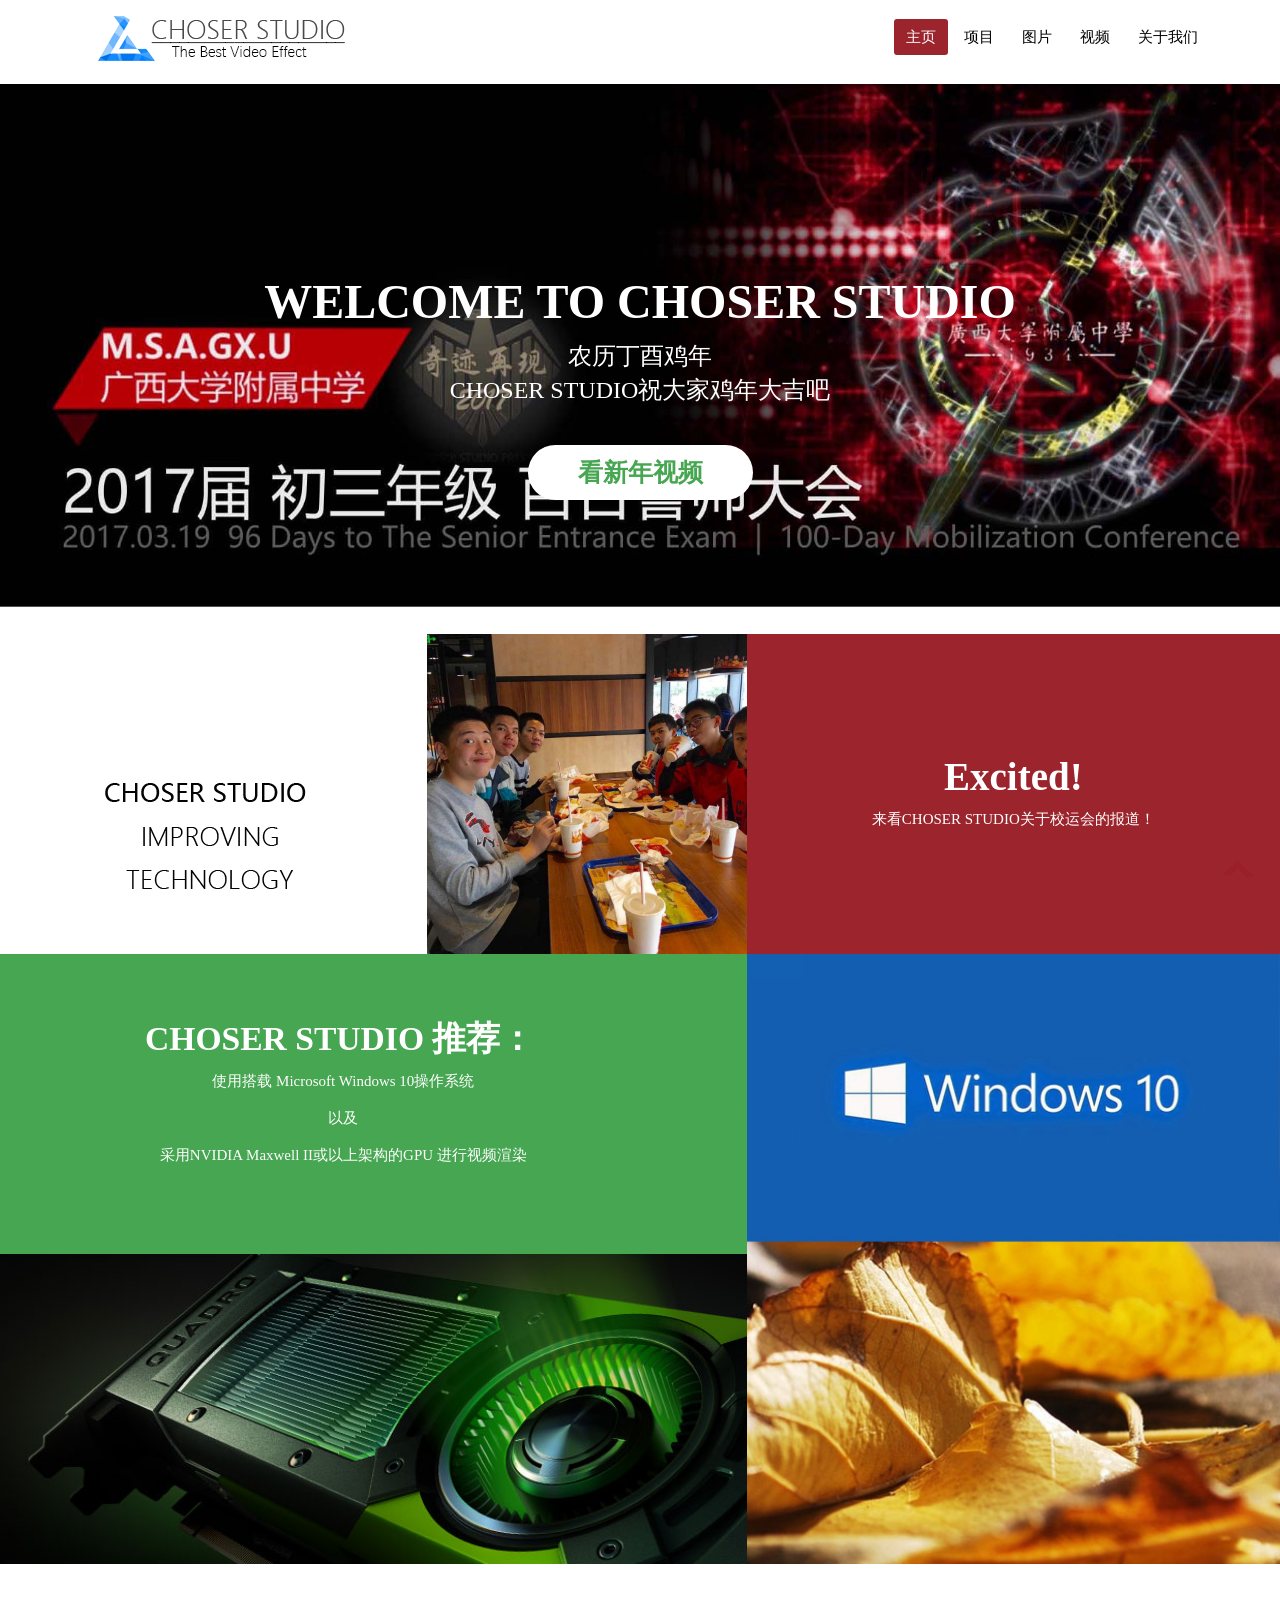
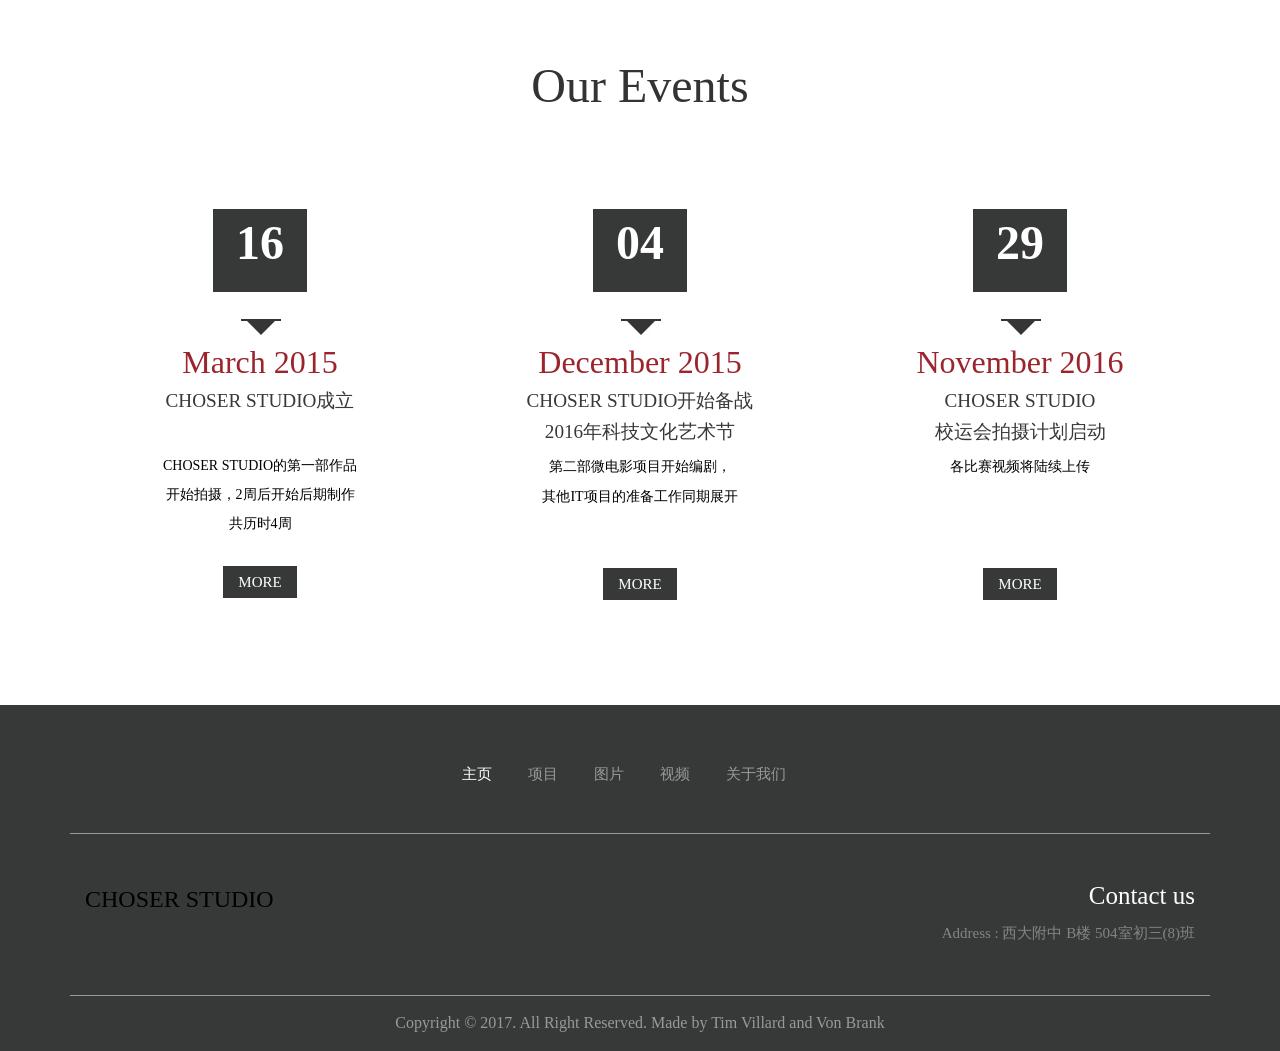
==== commit 5fb06696: "百日誓师更新" ====
--- a/index.html
+++ b/index.html
@@ -9,7 +9,6 @@
 <meta http-equiv="Content-Type" content="text/html; charset=utf-8" />
 <script type="application/x-javascript"> addEventListener("load", function() { setTimeout(hideURLbar, 0); }, false); function hideURLbar(){ window.scrollTo(0,1); }>
 </script>
-<meta name="keywords" content="My Charity Responsive web template, Bootstrap Web Templates, Flat Web Templates, AndriodCompatible web template, Smartphone Compatible web template, free webdesigns for Nokia, Samsung, LG, SonyErricsson, Motorola web design" />
 <script type="text/javascript" src="js/move-top.js"></script>
 <script type="text/javascript" src="js/easing.js"></script>
 	<script type="text/javascript">
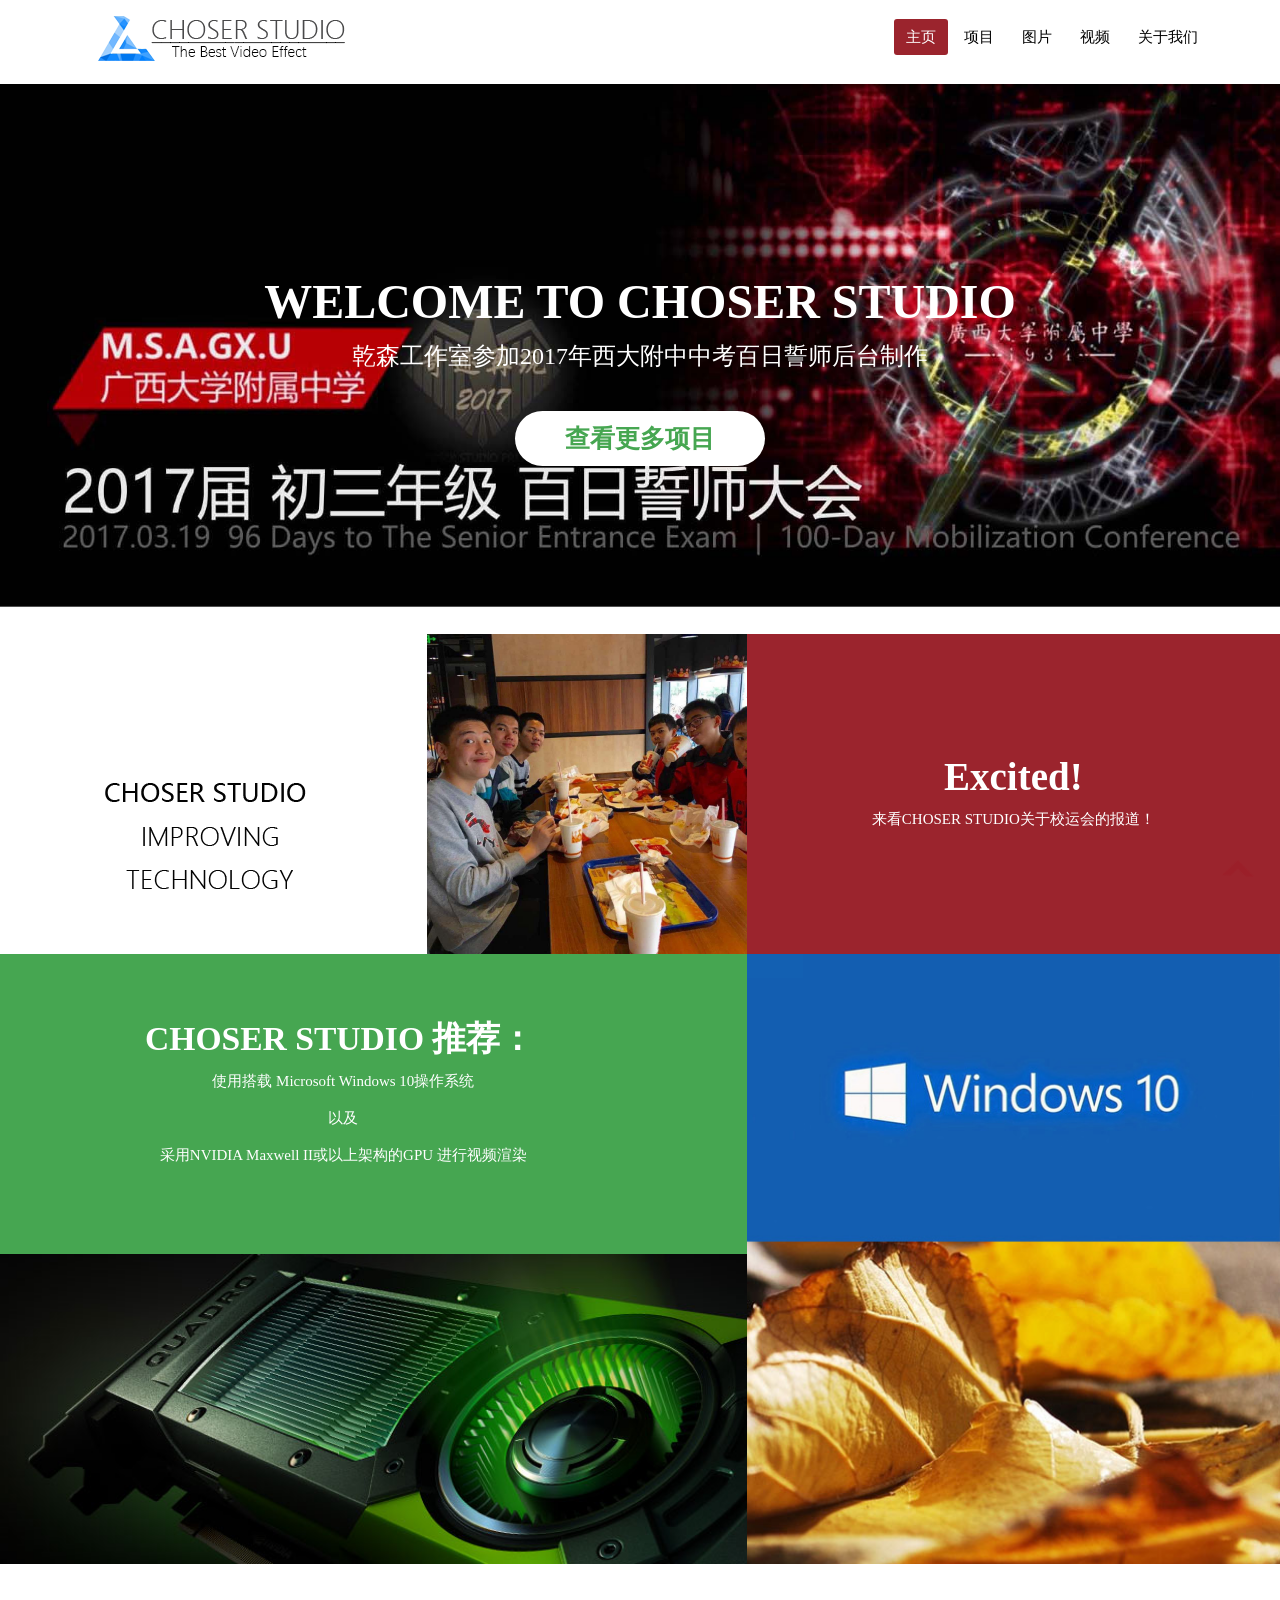
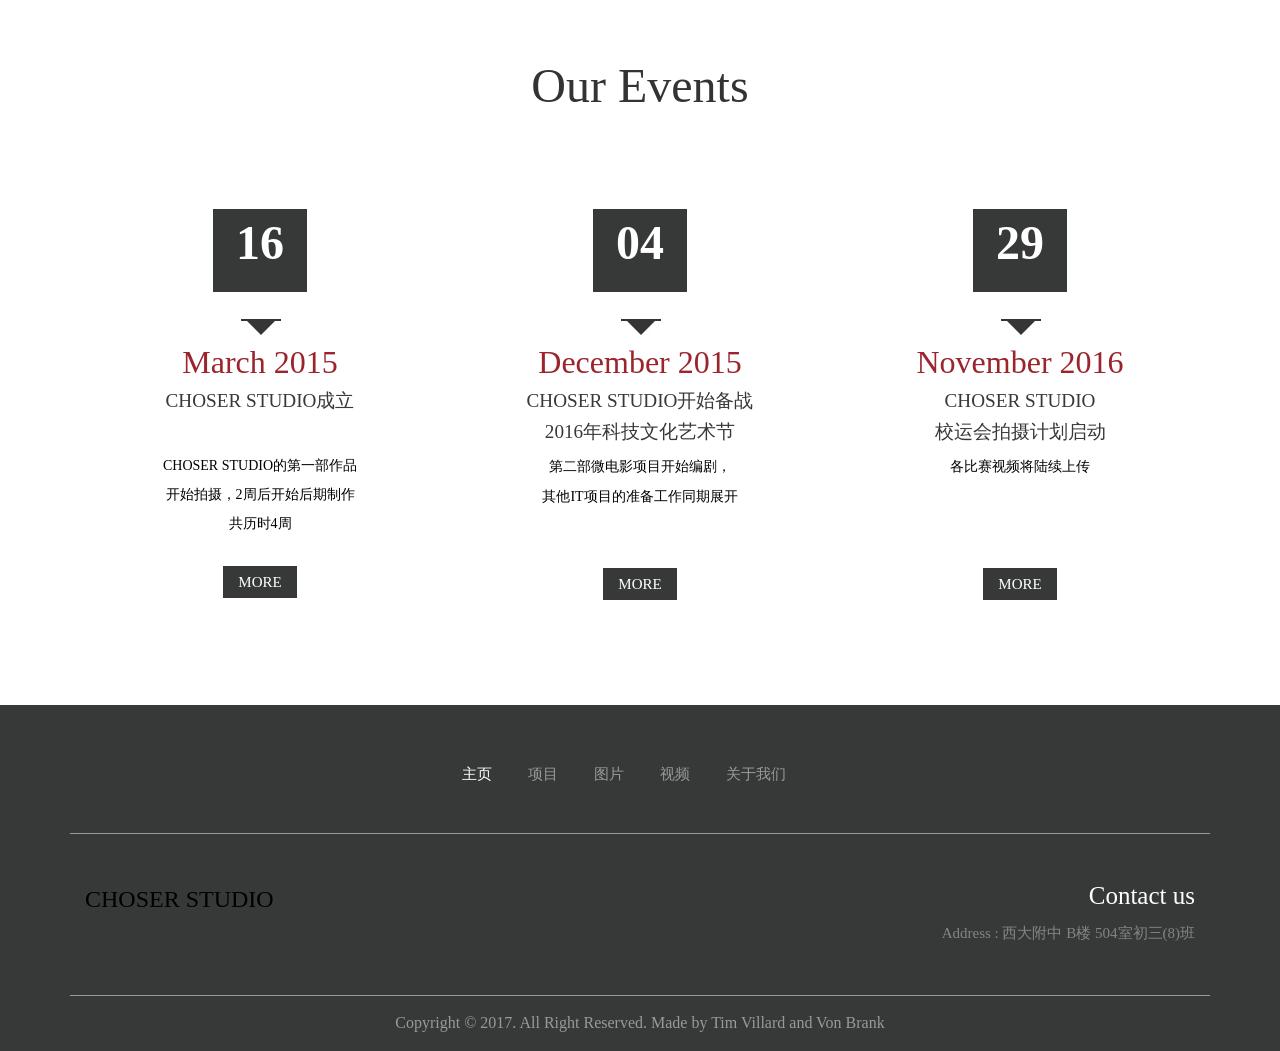
==== commit ac612022: "Excited" ====
--- a/index.html
+++ b/index.html
@@ -53,9 +53,9 @@
 	<div class="container">
 		<div class="banner-main">
 			<h1>WELCOME TO CHOSER STUDIO</h1>
-			<p>农历丁酉鸡年</p><p>CHOSER STUDIO祝大家鸡年大吉吧</p>
+			<p>乾森工作室参加2017年西大附中中考百日誓师后台制作</p>
 		 <div class="bwn">
-			<a href="http://v.youku.com/v_show/id_XMjQ4ODMxNzY4OA==">看新年视频</a>
+			<a href="project.html">查看更多项目</a>
 		</div>
 		</div>
 	</div>
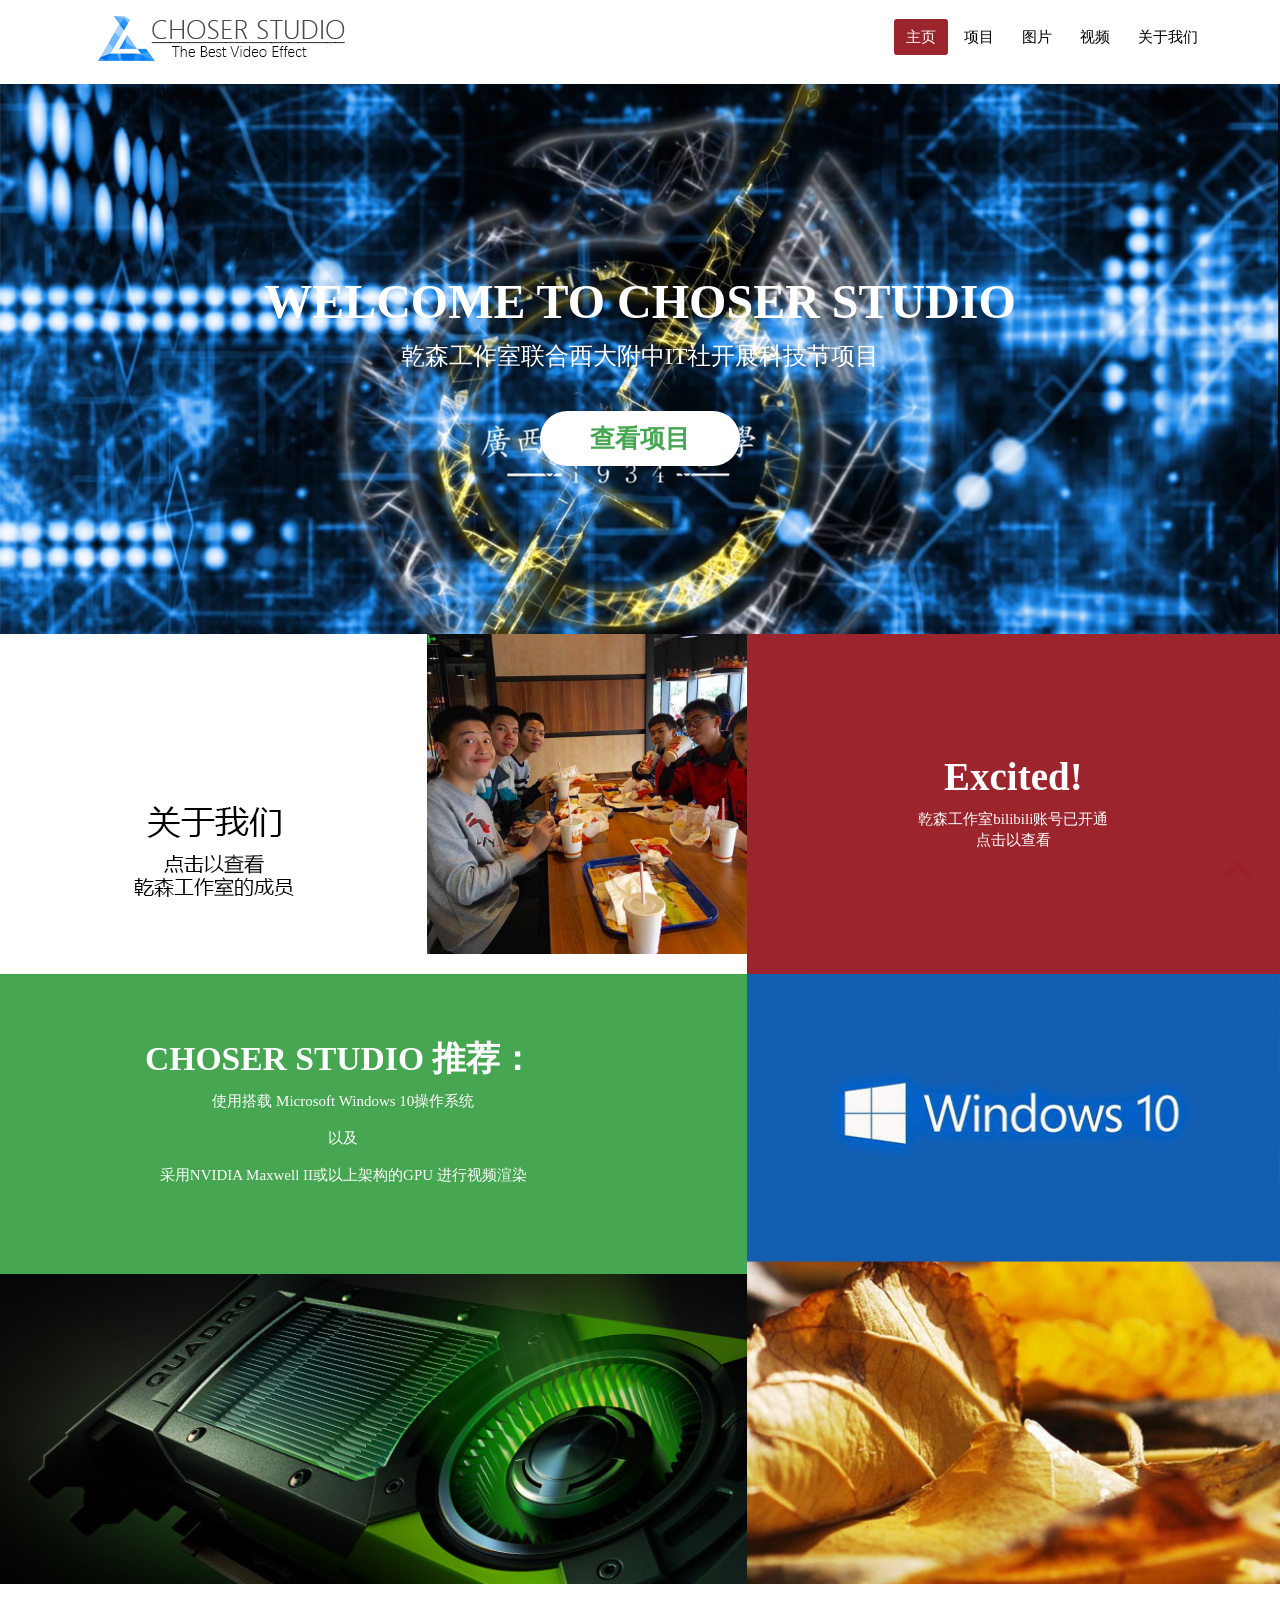
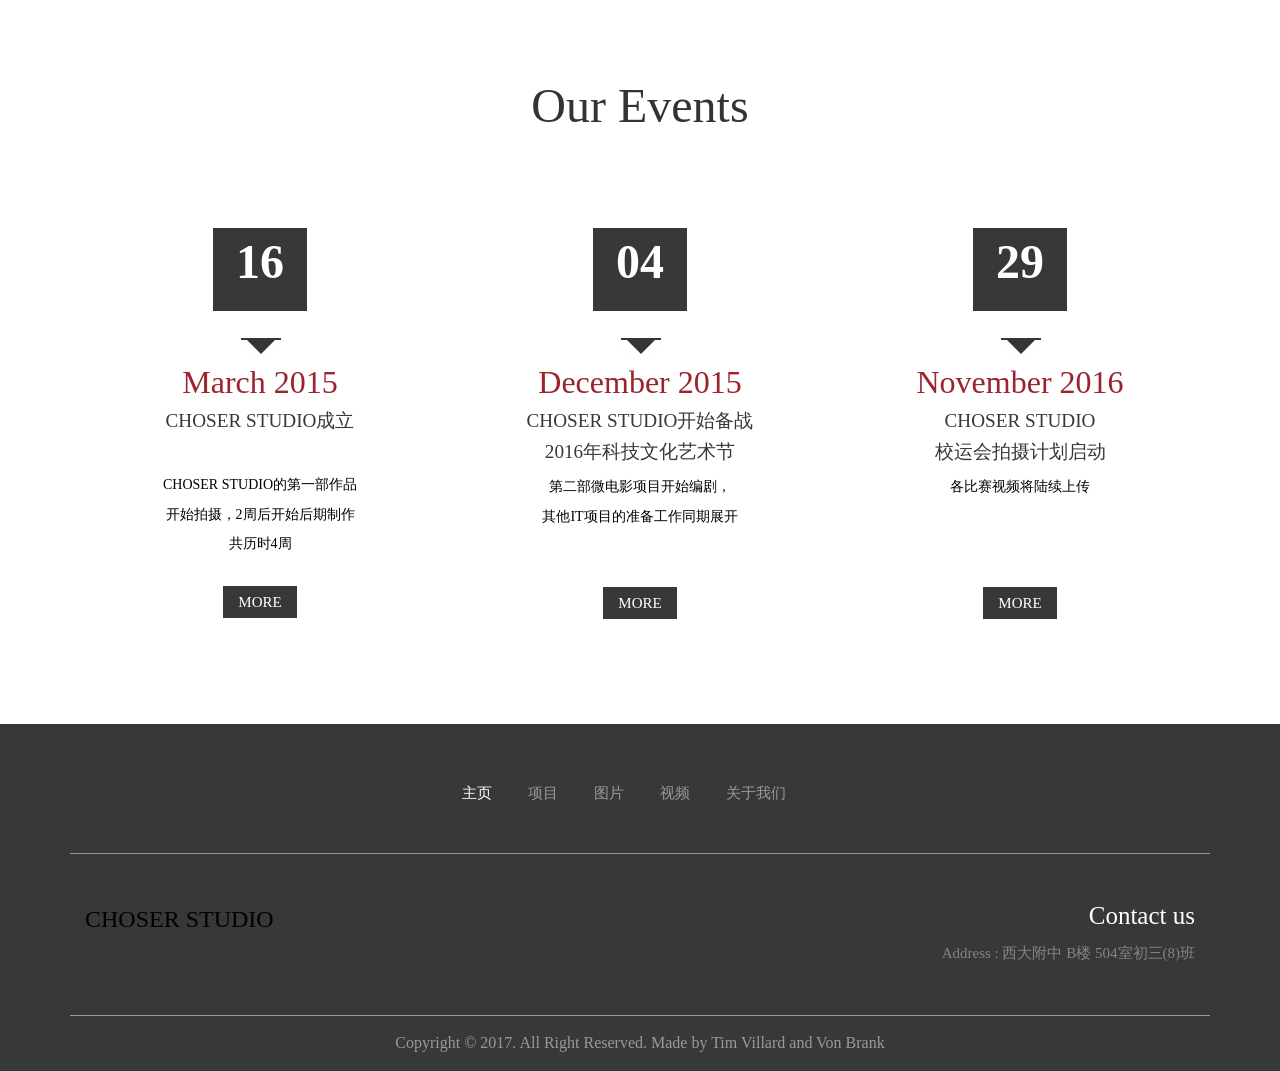
==== commit f92f7eaf: "科技节更新！ 其实还有一堆顺带的小更新" ====
--- a/index.html
+++ b/index.html
@@ -53,15 +53,15 @@
 	<div class="container">
 		<div class="banner-main">
 			<h1>WELCOME TO CHOSER STUDIO</h1>
-			<p>乾森工作室参加2017年西大附中中考百日誓师后台制作</p>
+			<p>乾森工作室联合西大附中IT社开展科技节项目</p>
 		 <div class="bwn">
-			<a href="project.html">查看更多项目</a>
+			<a href="project.html">查看项目</a>
 		</div>
 		</div>
 	</div>
 </div>
 <div class="section1">
-       <div onClick="location.href='project.html#improve'">
+       <div onClick="location.href='about.html'">
 	   <div class="col-md-4 below-coloum" style="display:inline">
 	   	<a href="#"></a>
 	   </div>
@@ -69,9 +69,10 @@
 	   </div>
        </div>
 	   <span style="font-size: 36%"></span>	   <span style="font-size: 80%"></span>	   <span style="font-size: 80%"></span>	   <span style="font-size: 100%"></span>	
-	   <div class="col-md-5 below-side" onClick="location.href='project.html#sport'">
+	   <div class="col-md-5 below-side" onClick="location.href='http://space.bilibili.com/99004576/#!/'">
 		 <h2><a href="#">Excited!</a></h2>
-			<p>来看CHOSER STUDIO关于校运会的报道！</p>
+			<p>乾森工作室bilibili账号已开通</p>
+            <p>点击以查看</p>
 	   </div>
   <div class="clearfix"> </div>
 </div>
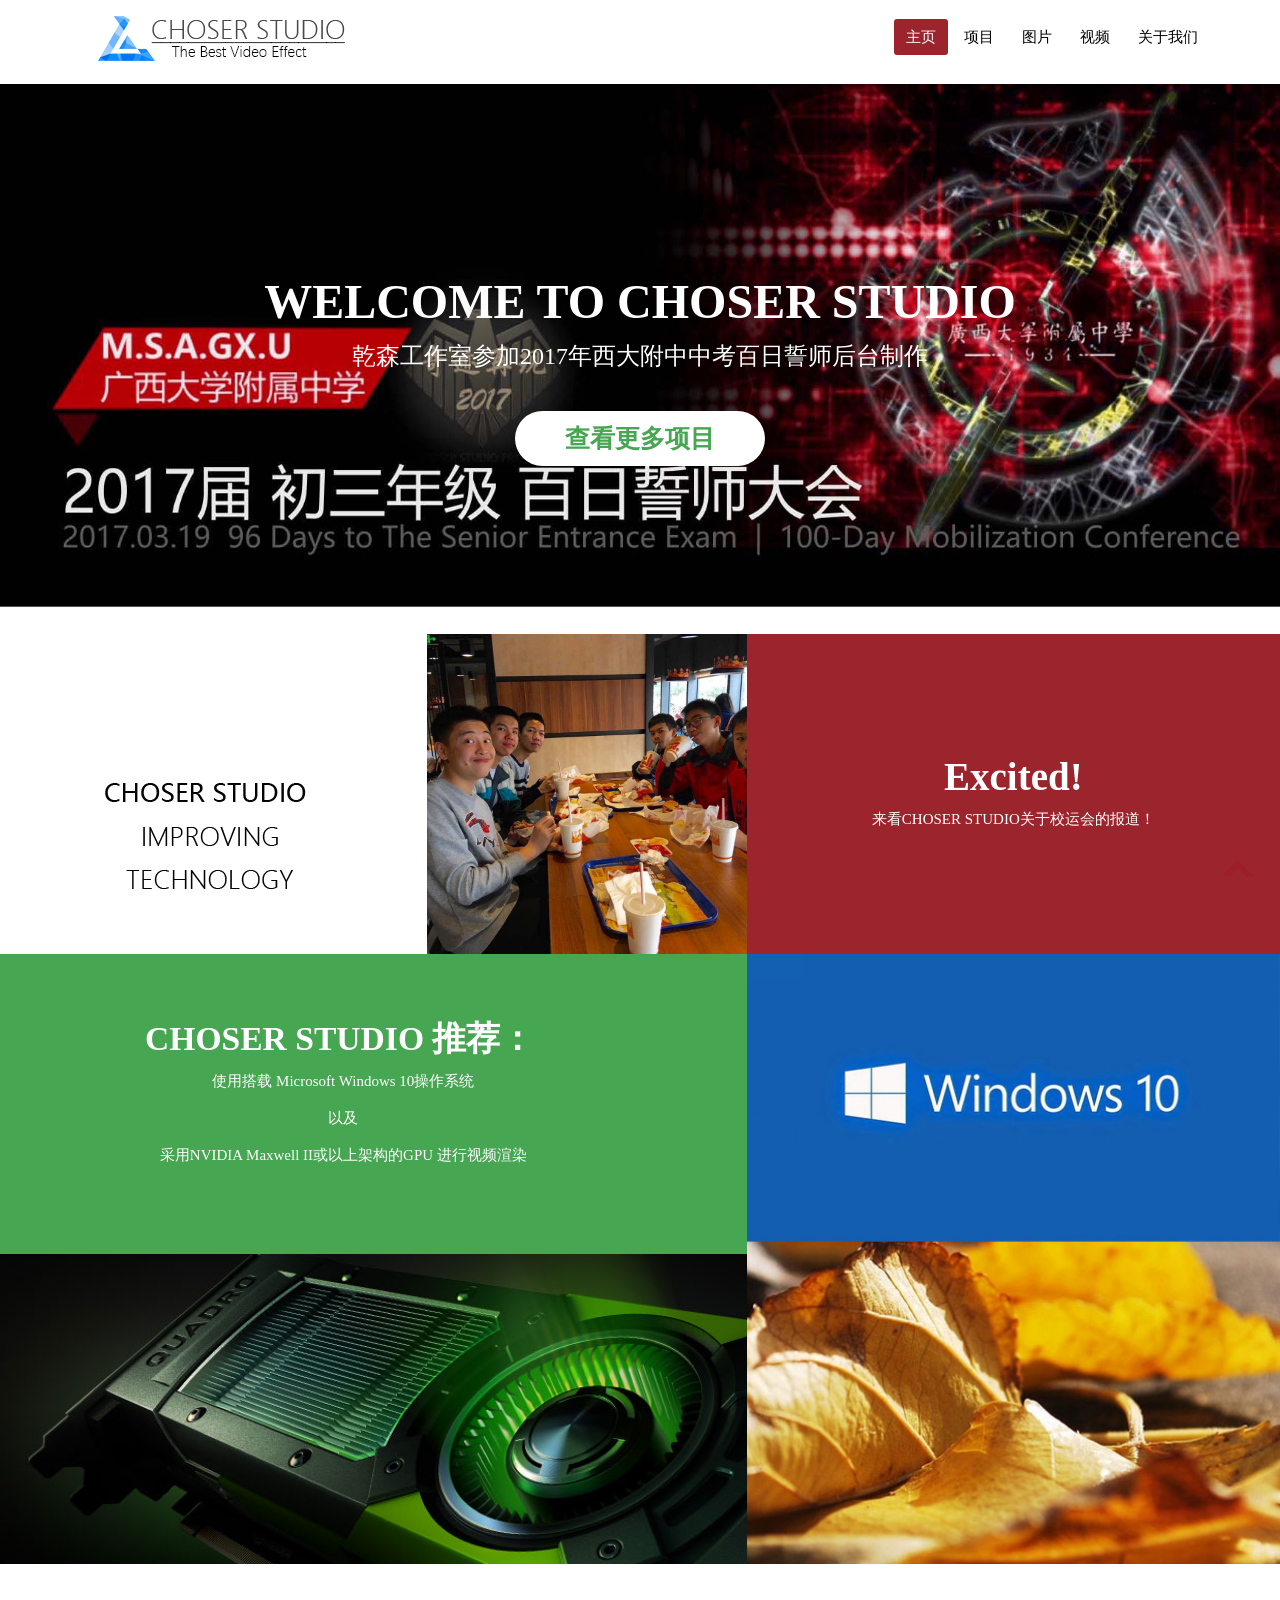
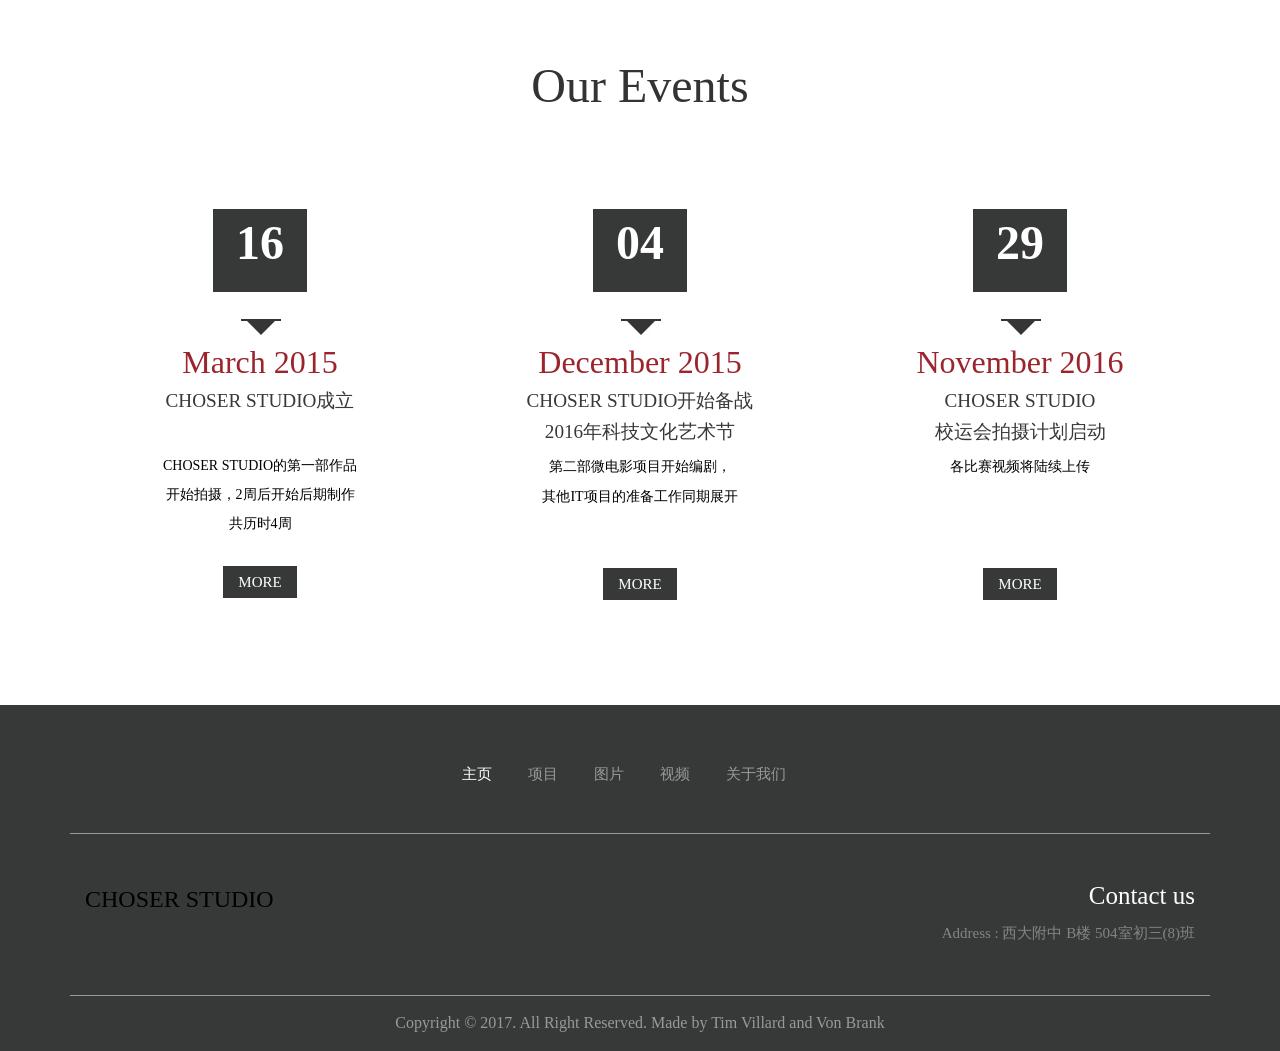
==== commit 5bc665bb: "Revert "科技节更新！" This reverts commit f92f7eafbe80aa43921360b26abb1f24c2295a8a." ====
--- a/index.html
+++ b/index.html
@@ -53,15 +53,15 @@
 	<div class="container">
 		<div class="banner-main">
 			<h1>WELCOME TO CHOSER STUDIO</h1>
-			<p>乾森工作室联合西大附中IT社开展科技节项目</p>
+			<p>乾森工作室参加2017年西大附中中考百日誓师后台制作</p>
 		 <div class="bwn">
-			<a href="project.html">查看项目</a>
+			<a href="project.html">查看更多项目</a>
 		</div>
 		</div>
 	</div>
 </div>
 <div class="section1">
-       <div onClick="location.href='about.html'">
+       <div onClick="location.href='project.html#improve'">
 	   <div class="col-md-4 below-coloum" style="display:inline">
 	   	<a href="#"></a>
 	   </div>
@@ -69,10 +69,9 @@
 	   </div>
        </div>
 	   <span style="font-size: 36%"></span>	   <span style="font-size: 80%"></span>	   <span style="font-size: 80%"></span>	   <span style="font-size: 100%"></span>	
-	   <div class="col-md-5 below-side" onClick="location.href='http://space.bilibili.com/99004576/#!/'">
+	   <div class="col-md-5 below-side" onClick="location.href='project.html#sport'">
 		 <h2><a href="#">Excited!</a></h2>
-			<p>乾森工作室bilibili账号已开通</p>
-            <p>点击以查看</p>
+			<p>来看CHOSER STUDIO关于校运会的报道！</p>
 	   </div>
   <div class="clearfix"> </div>
 </div>
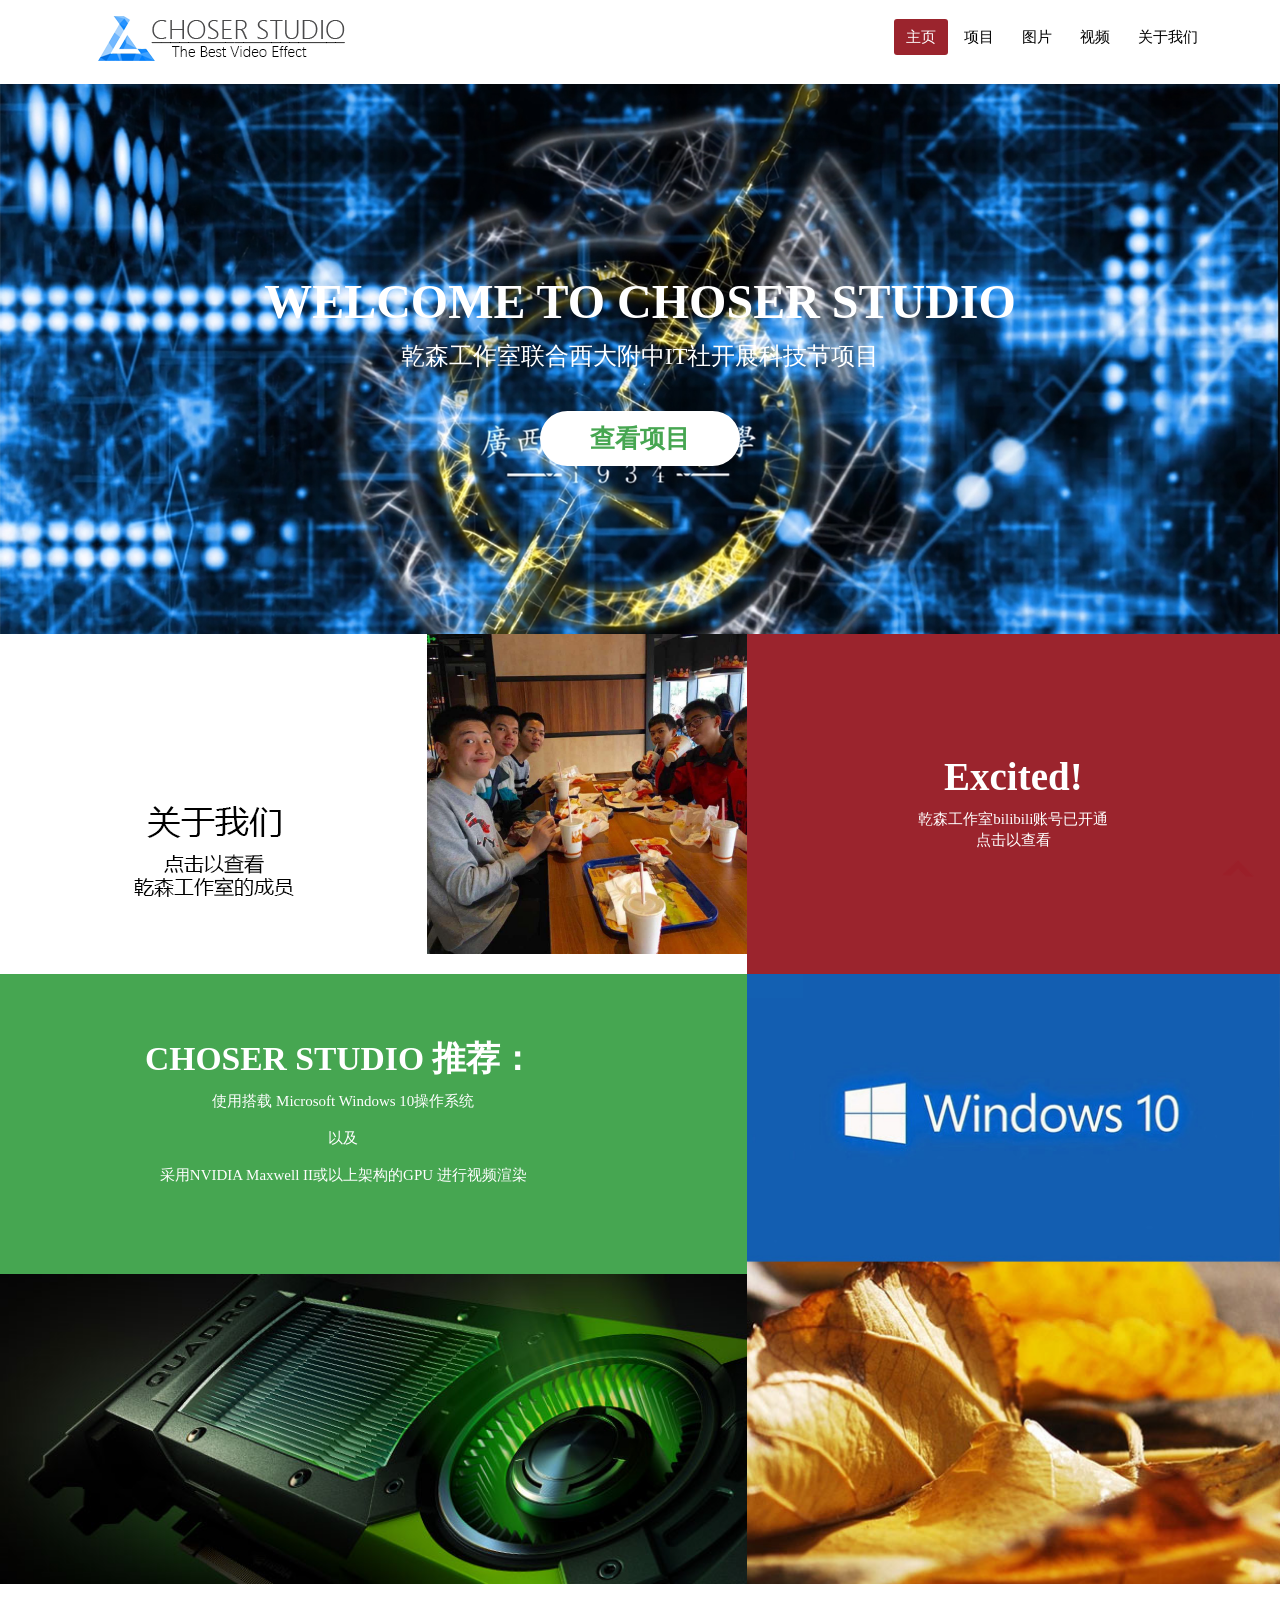
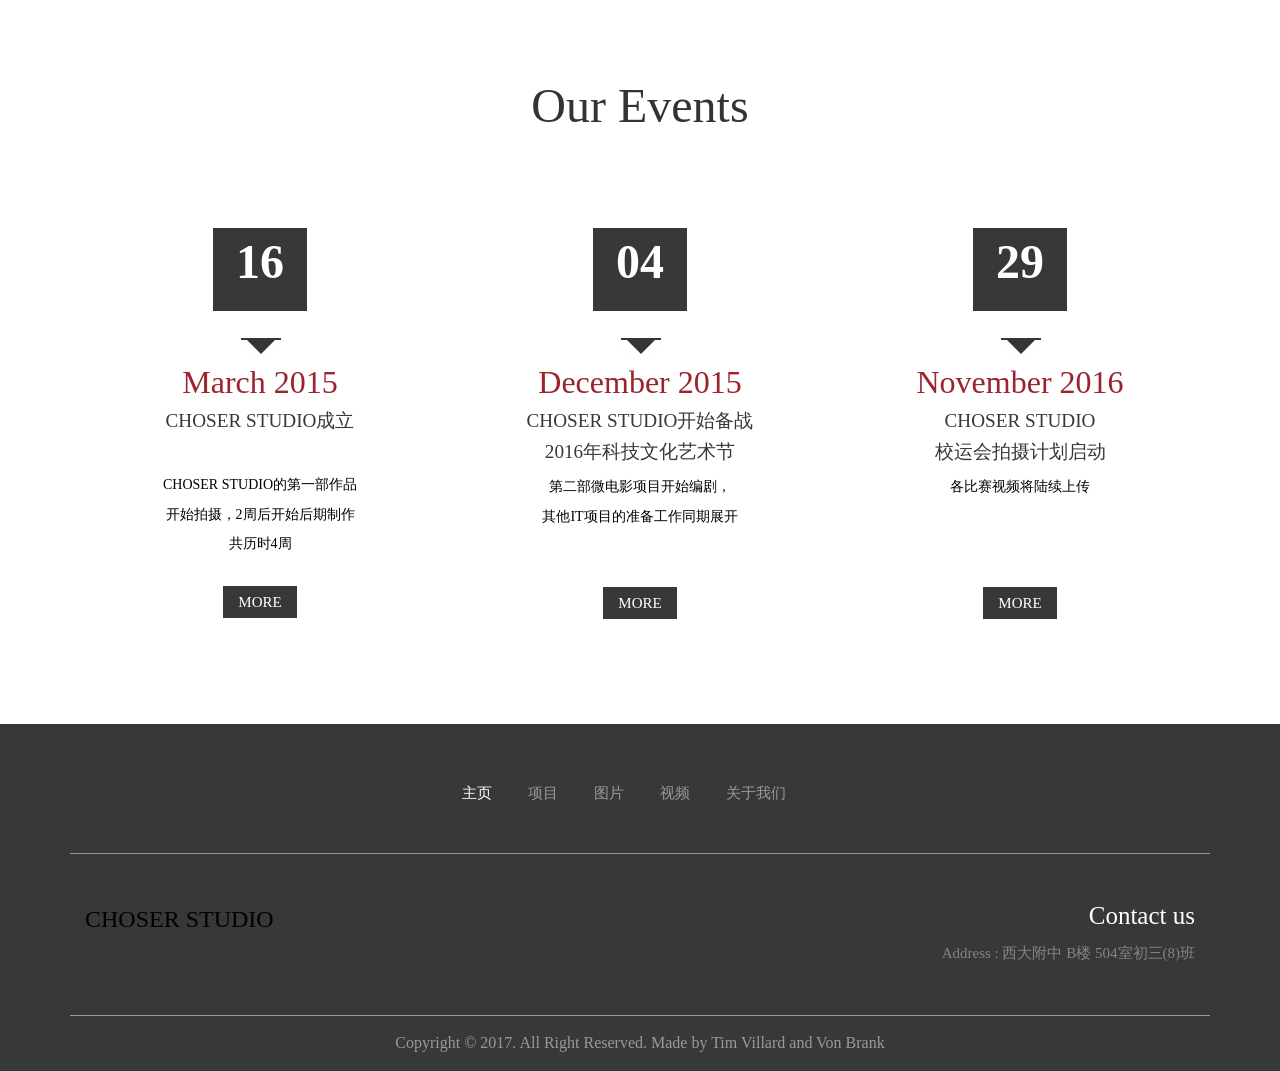
==== commit 528419cf: "Revert "Revert "科技节更新！"" This reverts commit 5bc665bb26c73efddc97a91df4715be7eca542ed." ====
--- a/index.html
+++ b/index.html
@@ -53,15 +53,15 @@
 	<div class="container">
 		<div class="banner-main">
 			<h1>WELCOME TO CHOSER STUDIO</h1>
-			<p>乾森工作室参加2017年西大附中中考百日誓师后台制作</p>
+			<p>乾森工作室联合西大附中IT社开展科技节项目</p>
 		 <div class="bwn">
-			<a href="project.html">查看更多项目</a>
+			<a href="project.html">查看项目</a>
 		</div>
 		</div>
 	</div>
 </div>
 <div class="section1">
-       <div onClick="location.href='project.html#improve'">
+       <div onClick="location.href='about.html'">
 	   <div class="col-md-4 below-coloum" style="display:inline">
 	   	<a href="#"></a>
 	   </div>
@@ -69,9 +69,10 @@
 	   </div>
        </div>
 	   <span style="font-size: 36%"></span>	   <span style="font-size: 80%"></span>	   <span style="font-size: 80%"></span>	   <span style="font-size: 100%"></span>	
-	   <div class="col-md-5 below-side" onClick="location.href='project.html#sport'">
+	   <div class="col-md-5 below-side" onClick="location.href='http://space.bilibili.com/99004576/#!/'">
 		 <h2><a href="#">Excited!</a></h2>
-			<p>来看CHOSER STUDIO关于校运会的报道！</p>
+			<p>乾森工作室bilibili账号已开通</p>
+            <p>点击以查看</p>
 	   </div>
   <div class="clearfix"> </div>
 </div>
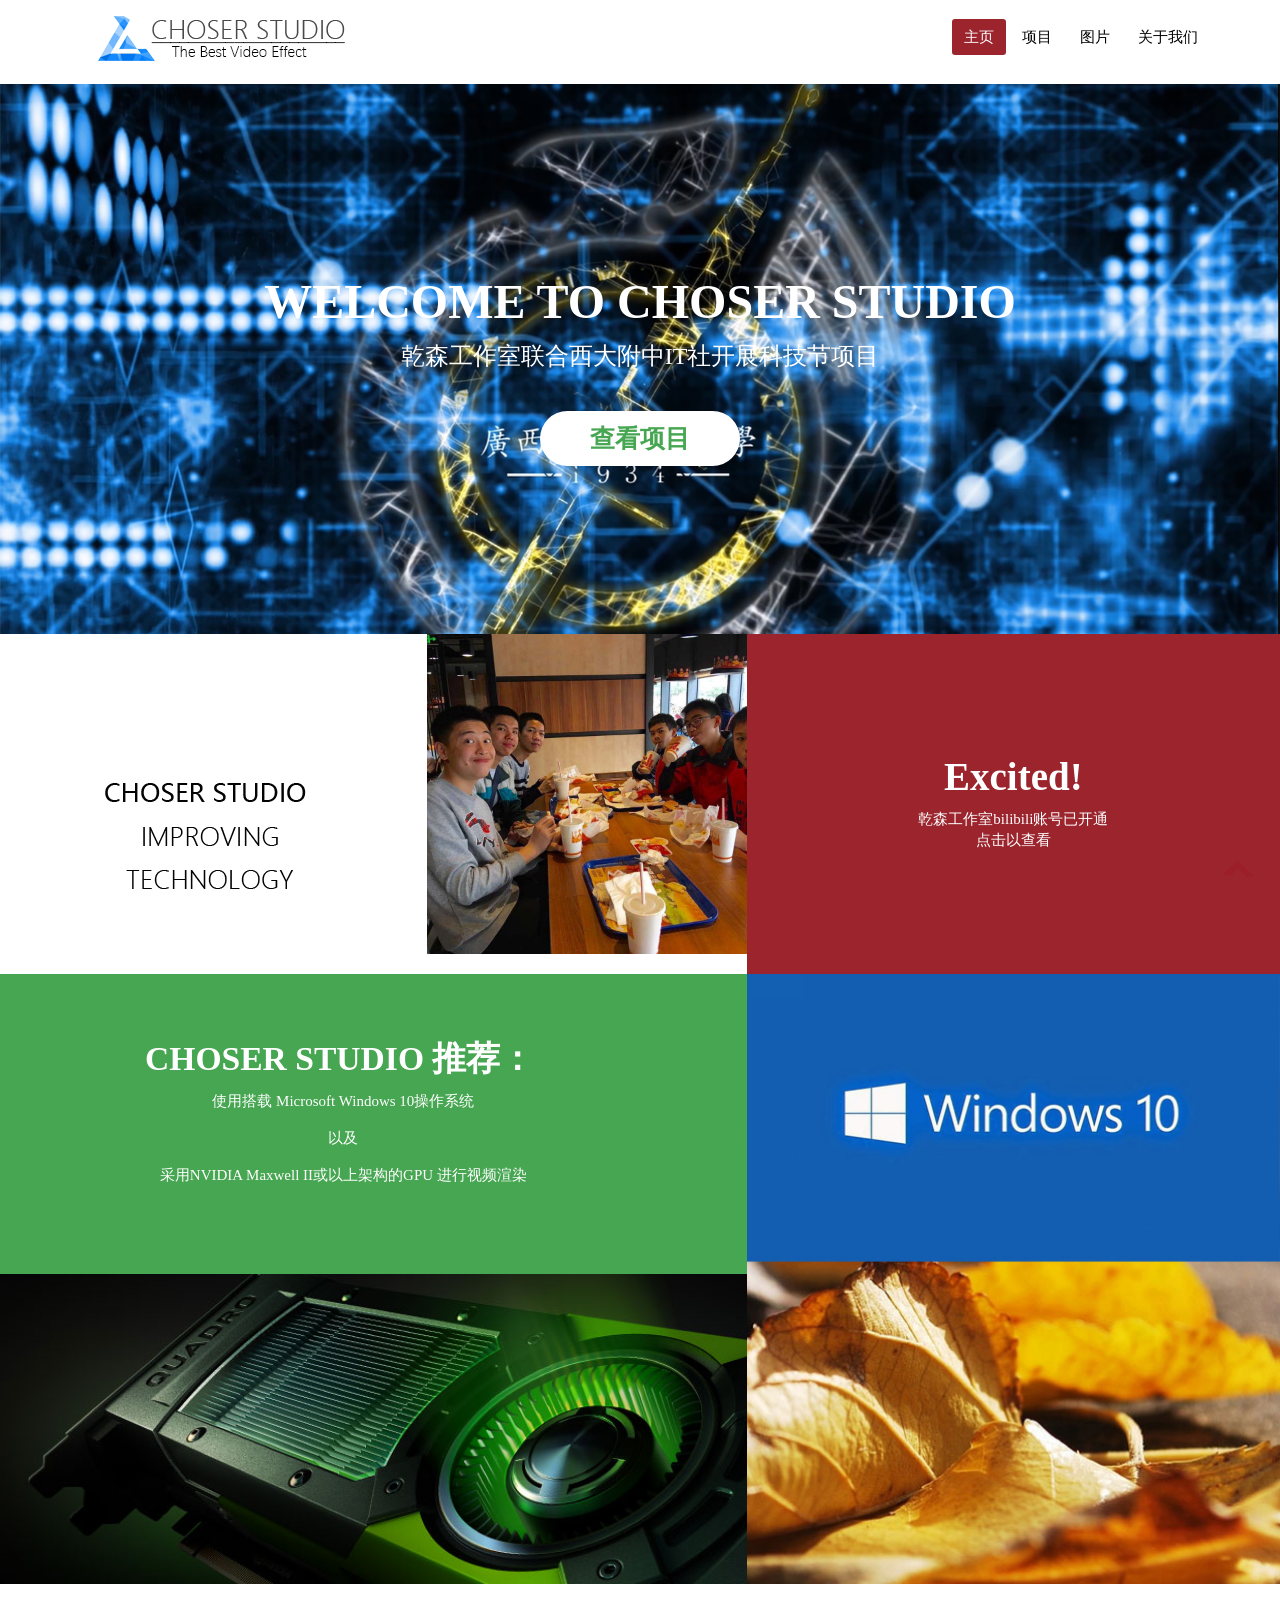
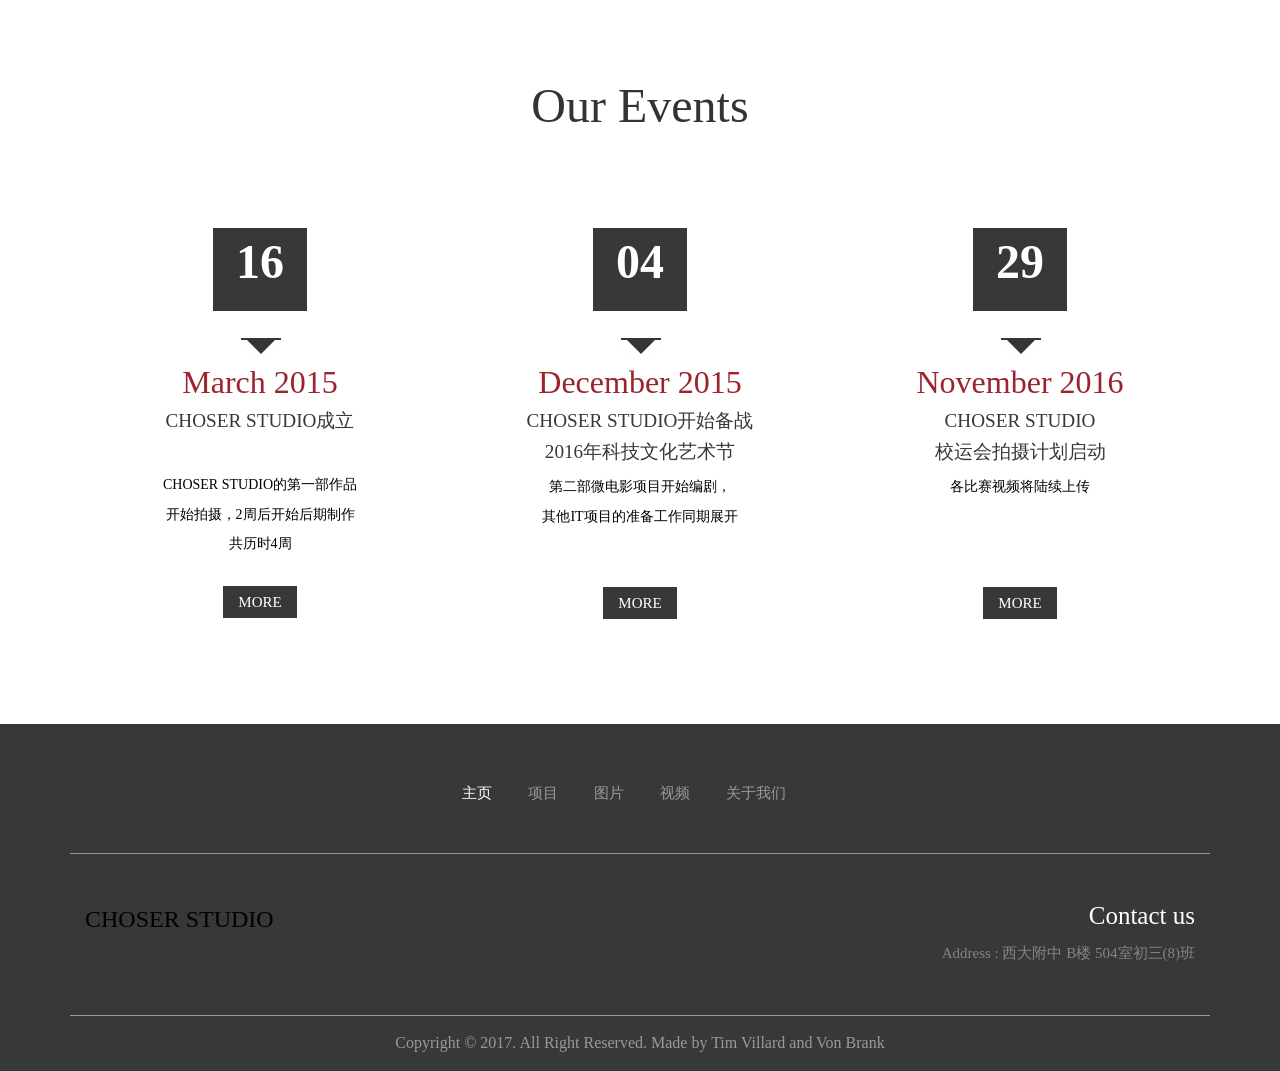
==== commit 3ef8027c: "Zero Day update 微软一般的更新之后修bug更新" ====
--- a/index.html
+++ b/index.html
@@ -34,7 +34,6 @@
 					<li><a class="active" href="index.html">主页</a></li>
 					<li><a href="project.html">项目</a></li>
 					<li><a href="gallery.html">图片</a></li>
-                    <li><a href="Video1.html">视频</a></li>
                     <li><a href="about.html">关于我们</a></li>
 				</ul>
 				 <script>
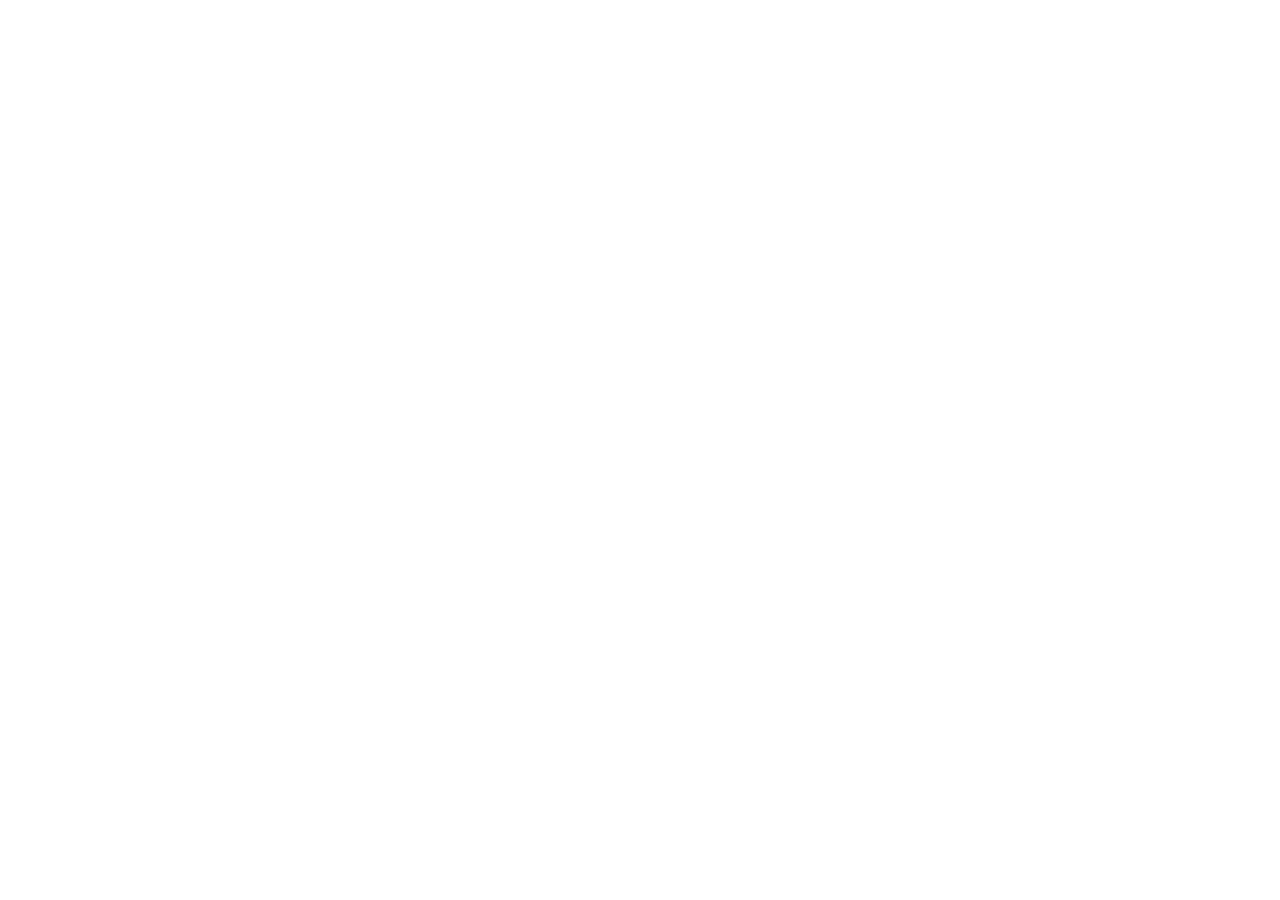
==== commit 3f0af890: "Add index.html" ====
--- a/index.html
+++ b/index.html
@@ -1,208 +1,16 @@
-<!DOCTYPE html>
-<html>
-<head>
-<title>欢迎访问CHOSER STUDIO乾森工作室</title>
-<link href="css/bootstrap.css" rel="stylesheet" type="text/css" media="all">
-<link href="css/style.css" rel="stylesheet" type="text/css" media="all"/>
-<script src="js/jquery.min.js"></script>
-<meta name="viewport" content="width=device-width, initial-scale=1, maximum-scale=1">
-<meta http-equiv="Content-Type" content="text/html; charset=utf-8" />
-<script type="application/x-javascript"> addEventListener("load", function() { setTimeout(hideURLbar, 0); }, false); function hideURLbar(){ window.scrollTo(0,1); }>
-</script>
-<script type="text/javascript" src="js/move-top.js"></script>
-<script type="text/javascript" src="js/easing.js"></script>
-	<script type="text/javascript">
-			jQuery(document).ready(function($) {
-				$(".scroll").click(function(event){		
-					event.preventDefault();
-					$('html,body').animate({scrollTop:$(this.hash).offset().top},1000);
-				});
-			});
-	</script>
-	<link rel="shortcut icon" href="images/LOGO_Min.ico"/>
-</head>
-<body>
-<div class="mothergrid">
-	<div class="container">
-		<div class="header">
-			<div class="logo">
-		    <a href="index.html"> <img src="images/logo.png" alt=""/> </a> </div>
-			<span class="menu"> <img src="images/icon.png" alt=""/></span>
-			<div class="clear"> </div>
-			<div class="navg">
-				<ul class="res">
-					<li><a class="active" href="index.html">主页</a></li>
-					<li><a href="project.html">项目</a></li>
-					<li><a href="gallery.html">图片</a></li>
-                    <li><a href="about.html">关于我们</a></li>
-				</ul>
-				 <script>
-			                                                      $( "span.menu").click(function() {
-			                                                                                        $(  "ul.res" ).slideToggle("slow", function() {
-			                                                                                         
-			                                                                                         });
-			                                                                                         });
-		                                                     </script>
-			</div>
-		<div class="clearfix"> </div>
-		</div>
-	</div>
-</div>
-<div class="banner">
-	<div class="container">
-		<div class="banner-main">
-			<h1>WELCOME TO CHOSER STUDIO</h1>
-			<p>乾森工作室联合西大附中IT社开展科技节项目</p>
-		 <div class="bwn">
-			<a href="project.html">查看项目</a>
-		</div>
-		</div>
-	</div>
-</div>
-<div class="section1">
-       <div onClick="location.href='about.html'">
-	   <div class="col-md-4 below-coloum" style="display:inline">
-	   	<a href="#"></a>
-	   </div>
-	   <div class="col-md-3 below-grace" style="display:inline">
-	   </div>
-       </div>
-	   <span style="font-size: 36%"></span>	   <span style="font-size: 80%"></span>	   <span style="font-size: 80%"></span>	   <span style="font-size: 100%"></span>	
-	   <div class="col-md-5 below-side" onClick="location.href='http://space.bilibili.com/99004576/#!/'">
-		 <h2><a href="#">Excited!</a></h2>
-			<p>乾森工作室bilibili账号已开通</p>
-            <p>点击以查看</p>
-	   </div>
-  <div class="clearfix"> </div>
-</div>
-<div class="section2">
-	 <div class="col-md-7 below-left">
-	 	  <div class="below-top">
-	 		    <h2>CHOSER STUDIO 推荐：</h2>
-	 		    <form>
-	 		    	
-
-	 		   </form>
- 		    <p>使用搭载 Microsoft Windows 10操作系统</p>
-	 		    <p> 以及 </p>
-	 		    <p>采用NVIDIA Maxwell II或以上架构的GPU 进行视频渲染</p>
-	 	  </div>
-	 	  <div class="below-bottom">
-	 	  </div>
-	 		<div class="clearfix"> </div>
-	 </div>
-	 <div class="col-md-5 below-right">
-	 </div>
-	 <div class="clearfix"> </div>
-</div>
-<div class="news">
-      <div class="container">
-		    <div class="news-main">
-				<div class="news-top">
-					<h3>Our Events</h3>
-				</div>
-				<div class="news-bottom">
-					<div class="col-md-4 new-left" onClick="location.href='project.html'">
-					<div class="notch-b"><small>16</small></div>
-				      <div class="notch-h"> </div>
-                      <p>&nbsp;</p>
-				      <h3>March 2015</h3>
-				      <h4>CHOSER STUDIO成立 </h4>
-				      <p>&nbsp;</p>
-				      <p> CHOSER STUDIO的第一部作品</p>
-				      <p>开始拍摄，2周后开始后期制作</p>
-				      <p>共历时4周 </p>
-					  <div class="button">
-					   	   <a href="project.html">MORE</a>
-					  </div>
-				     <div class="clearfix"> </div>
-					</div>
-					<div class="col-md-4 new-left" onClick="location.href='project.html#2nd'">
-						<div class="notch"><small>04</small></div>
-					     <div class="notch-h"> </div>
-                         <p>&nbsp;</p>
-						<h3>December 2015</h3>
-						<h4>CHOSER STUDIO开始备战</h4>
-					  <h4>2016年科技文化艺术节</h4>
-					  <p>第二部微电影项目开始编剧，</p>
-					  <p>其他IT项目的准备工作同期展开</p>
-					  <p>&nbsp;</p>
-					  <div class="button">
-					   	   <a href="project.html#2nd">MORE</a>
-					   </div>
-				     <div class="clearfix"> </div>
-					</div>
-					<div class="col-md-4 new-left" onClick="location.href='project.html#sport'">
-						<div class="notch">
-						   <small>29</small>
-					    </div>
-					    <div class="notch-h"> </div>
-                        <p>&nbsp;</p>
-						<h3>November 2016</h3>
-						<h4>CHOSER STUDIO </h4>
-					    <h4>校运会拍摄计划启动</h4>
-						<p>各比赛视频将陆续上传</p>
-						<p>&nbsp;</p>
-						<p>&nbsp;</p>
-						<div class="button">
-					   	   <a href="project.html#sport">MORE</a>
-					   </div>
-					 <div class="clearfix"> </div>
-				   </div>
-				     <div class="clearfix"> </div>
-				</div>
-				<div class="clearfix"> </div>
-		    </div>
-	  </div>
-</div>
-<div class="footer">
-	<div class="container">
-		<div class="footer-main">
-			<div class="footer-navg">
-				<ul>
-					<li><a class="active" href="index.html">主页</a></li>
-					<li><a href="project.html">项目</a></li>
-					<li><a href="gallery.html">图片</a></li>
-					<li><a href="Video1.html">视频</a></li>
-                    <li><a href="about.html">关于我们</a></li>
-				</ul>
-			</div>
-			<div class="footer-top">
-				<div class="col-md-4 footer-left">
-                <p style="font-family: 'Microsoft YaHei UI Light'; font-size: 24px;">CHOSER STUDIO</p>
-				</div>
-				<div class="col-md-4 footer-middle">
-				</div>
-				<div class="col-md-4 footer-right">
-					<h3>Contact us</h3>
-					<p>Address : 西大附中 B楼 504室初三(8)班</p>
-					<script type="text/javascript">var cnzz_protocol = (("https:" == document.location.protocol) ? " https://" : " http://");document.write(unescape("%3Cspan id='cnzz_stat_icon_1261353465'%3E%3C/span%3E%3Cscript src='" + cnzz_protocol + "s11.cnzz.com/z_stat.php%3Fid%3D1261353465%26show%3Dpic' type='text/javascript'%3E%3C/script%3E"));</script>
-				</div>
-			<div class="clearfix"> </div>
-			</div>
-			<div class="footer-bottom">
-				<p>Copyright &copy; 2017. All Right Reserved. Made by Tim Villard and Von Brank</p>
-			</div>
-		<div class="clearfix"> </div>
-			<script type="text/javascript">
-										$(document).ready(function() {
-											/*
-											var defaults = {
-									  			containerID: 'toTop', // fading element id
-												containerHoverID: 'toTopHover', // fading element hover id
-												scrollSpeed: 1200,
-												easingType: 'linear' 
-									 		};
-											*/
-											
-											$().UItoTop({ easingType: 'easeOutQuart' });
-											
-										});
-									</script>
-						<a href="#" id="toTop" style="display: block;"> <span id="toTopHover" style="opacity: 1;"> </span></a>
-		</div>
-	</div>
-</div>
-
-</body>
-</html>
+<!DOCTYPE html>
+<html lang="en">
+
+<head>
+	<meta charset="UTF-8">
+	<meta http-equiv="X-UA-Compatible" content="IE=edge">
+	<meta name="viewport" content="width=device-width, initial-scale=1.0">
+	<meta http-equiv="refresh" content="0;url=https://chosertechgroup.github.io/">
+	<title>欢迎访问CHOSER STUDIO乾森工作室</title>
+</head>
+
+<body>
+
+</body>
+
+</html>
